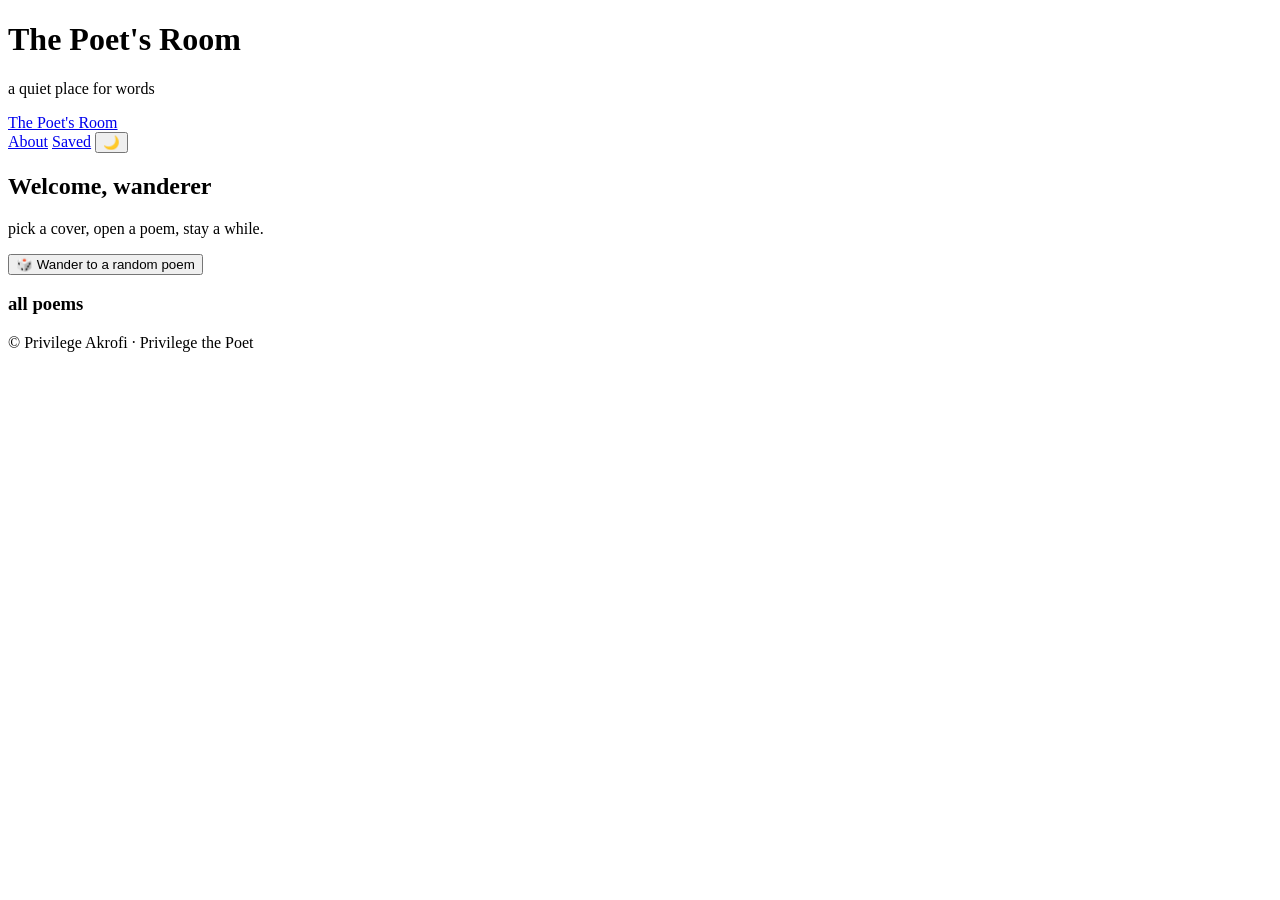
==== index.html @ 976167fd "Create index.html" ====
<!DOCTYPE html>
<html lang="en">
<head>
  <meta charset="UTF-8" />
  <meta name="viewport" content="width=device-width, initial-scale=1.0" />
  <title>The Poet's Room</title>
  <meta name="description" content="A quiet place for words — poems by Privilege Akrofi (Privilege the Poet)." />
  <link rel="alternate" type="application/rss+xml" title="The Poet's Room" href="feed.xml" />
  <link rel="preconnect" href="https://fonts.googleapis.com" />
  <link rel="preconnect" href="https://fonts.gstatic.com" crossorigin />
  <link href="https://fonts.googleapis.com/css2?family=Cormorant+Garamond:ital,wght@0,400;0,600;1,400;1,600&family=Dancing+Script:wght@500;700&display=swap" rel="stylesheet" />
  <link rel="stylesheet" href="style.css" />
</head>
<body class="loading">

  <div class="scroll-progress" id="scroll-progress"></div>

  <div id="welcome">
    <div class="welcome-inner">
      <h1 class="welcome-title">The Poet's Room</h1>
      <p class="welcome-sub">a quiet place for words</p>
    </div>
  </div>

  <header class="site-header">
    <a href="index.html" class="brand">The Poet's Room</a>
    <nav>
      <a href="about.html">About</a>
      <a href="saved.html">Saved</a>
      <button id="theme-toggle" aria-label="Toggle dark mode">🌙</button>
    </nav>
  </header>

  <main>
    <section class="hero">
      <h2 class="hero-title" id="greeting">Welcome, wanderer</h2>
      <p class="hero-sub">pick a cover, open a poem, stay a while.</p>
      <p class="streak" id="streak"></p>
      <div class="hero-actions">
        <button id="wander-btn" class="btn-soft">🎲 Wander to a random poem</button>
      </div>
    </section>

    <section class="featured" id="featured"></section>

    <section class="poem-grid-section">
      <h3 class="section-label">all poems</h3>
      <div class="poem-grid" id="poem-grid"></div>
    </section>
  </main>

  <footer class="site-footer">
    <p>&copy; <span id="year"></span> Privilege Akrofi · Privilege the Poet</p>
  </footer>

  <script src="poems.js"></script>
  <script src="script.js"></script>
</body>
</html>
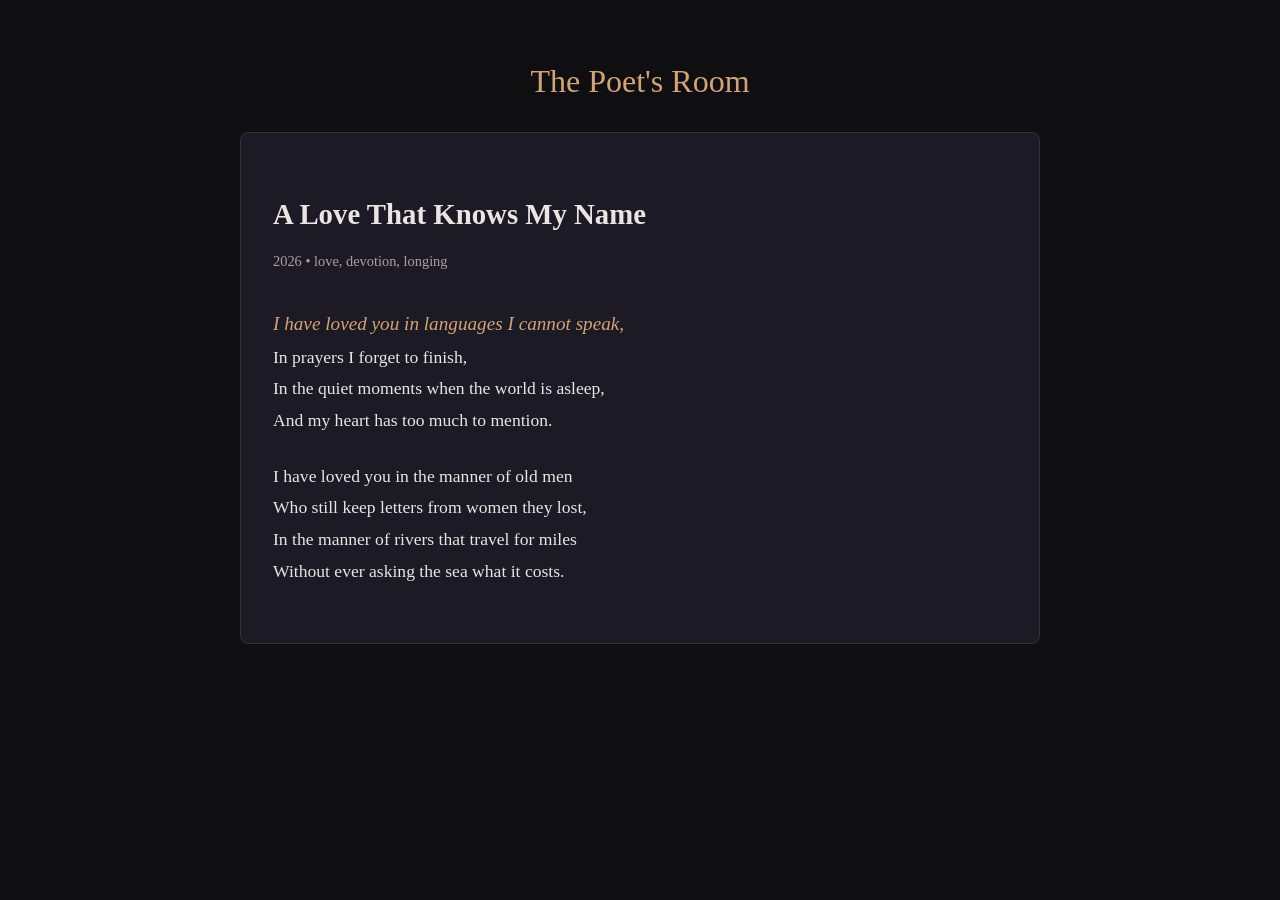
==== commit 713da6e8: "Update index.html" ====
--- a/index.html
+++ b/index.html
@@ -4,56 +4,97 @@
   <meta charset="UTF-8" />
   <meta name="viewport" content="width=device-width, initial-scale=1.0" />
   <title>The Poet's Room</title>
-  <meta name="description" content="A quiet place for words — poems by Privilege Akrofi (Privilege the Poet)." />
-  <link rel="alternate" type="application/rss+xml" title="The Poet's Room" href="feed.xml" />
-  <link rel="preconnect" href="https://fonts.googleapis.com" />
-  <link rel="preconnect" href="https://fonts.gstatic.com" crossorigin />
-  <link href="https://fonts.googleapis.com/css2?family=Cormorant+Garamond:ital,wght@0,400;0,600;1,400;1,600&family=Dancing+Script:wght@500;700&display=swap" rel="stylesheet" />
-  <link rel="stylesheet" href="style.css" />
+  <style>
+    body {
+      background-color: #0f0f12;
+      color: #e8e6e3;
+      font-family: Georgia, serif;
+      padding: 2rem;
+      max-width: 800px;
+      margin: 0 auto;
+      line-height: 1.8;
+    }
+    h1 { font-weight: 400; text-align: center; color: #d4a373; }
+    .poem-card {
+      background: #1c1a24;
+      padding: 2rem;
+      margin-bottom: 3rem;
+      border-radius: 8px;
+      border: 1px solid #333;
+    }
+    .poem-title { font-size: 1.8rem; margin-bottom: 0.5rem; }
+    .poem-meta { font-size: 0.9rem; color: #a8a29e; margin-bottom: 2rem; }
+    .poem-stanza { margin-bottom: 1.5rem; font-size: 1.1rem; }
+    
+    /* Your custom classes from the array */
+    .opener { font-style: italic; color: #d4a373; font-size: 1.2rem; }
+    .divider { 
+      display: block; text-align: center; margin: 2rem 0; 
+      color: #d4a373; letter-spacing: 2px; text-transform: uppercase; font-size: 0.8rem;
+    }
+    .divider span { border-bottom: 1px solid #d4a373; padding-bottom: 4px; }
+  </style>
 </head>
-<body class="loading">
+<body>
 
-  <div class="scroll-progress" id="scroll-progress"></div>
+  <h1>The Poet's Room</h1>
+  <div id="poems-container"></div>
 
-  <div id="welcome">
-    <div class="welcome-inner">
-      <h1 class="welcome-title">The Poet's Room</h1>
-      <p class="welcome-sub">a quiet place for words</p>
-    </div>
-  </div>
+  <script>
+    // ==========================================
+    // PASTE YOUR POEMS ARRAY HERE
+    // ==========================================
+    const poems = [
+      {
+        id: "a-love-that-knows-my-name",
+        title: "A Love That Knows My Name",
+        date: "2026",
+        tags: ["love", "devotion", "longing"],
+        cover: "A love that knows my name.PNG",
+        lines: [
+          "<span class=\"opener\">I have loved you in languages I cannot speak,</span><br>In prayers I forget to finish,<br>In the quiet moments when the world is asleep,<br>And my heart has too much to mention.",
+          "I have loved you in the manner of old men<br>Who still keep letters from women they lost,<br>In the manner of rivers that travel for miles<br>Without ever asking the sea what it costs.",
+          // ... (Rest of your array goes here)
+        ]
+      }
+      // ... (Rest of your poems go here)
+    ];
 
-  <header class="site-header">
-    <a href="index.html" class="brand">The Poet's Room</a>
-    <nav>
-      <a href="about.html">About</a>
-      <a href="saved.html">Saved</a>
-      <button id="theme-toggle" aria-label="Toggle dark mode">🌙</button>
-    </nav>
-  </header>
+    // ==========================================
+    // RENDERING LOGIC (Don't change this)
+    // ==========================================
+    const container = document.getElementById('poems-container');
 
-  <main>
-    <section class="hero">
-      <h2 class="hero-title" id="greeting">Welcome, wanderer</h2>
-      <p class="hero-sub">pick a cover, open a poem, stay a while.</p>
-      <p class="streak" id="streak"></p>
-      <div class="hero-actions">
-        <button id="wander-btn" class="btn-soft">🎲 Wander to a random poem</button>
-      </div>
-    </section>
+    if (poems && poems.length > 0) {
+      poems.forEach(poem => {
+        const card = document.createElement('div');
+        card.className = 'poem-card';
+        
+        const title = document.createElement('h2');
+        title.className = 'poem-title';
+        title.textContent = poem.title;
+        
+        const meta = document.createElement('div');
+        meta.className = 'poem-meta';
+        meta.textContent = `${poem.date} • ${poem.tags.join(', ')}`;
 
-    <section class="featured" id="featured"></section>
+        const linesContainer = document.createElement('div');
+        
+        poem.lines.forEach(line => {
+          const p = document.createElement('p');
+          p.className = 'poem-stanza';
+          p.innerHTML = line; // Uses innerHTML so your <br> and <span> tags work!
+          linesContainer.appendChild(p);
+        });
 
-    <section class="poem-grid-section">
-      <h3 class="section-label">all poems</h3>
-      <div class="poem-grid" id="poem-grid"></div>
-    </section>
-  </main>
-
-  <footer class="site-footer">
-    <p>&copy; <span id="year"></span> Privilege Akrofi · Privilege the Poet</p>
-  </footer>
-
-  <script src="poems.js"></script>
-  <script src="script.js"></script>
+        card.appendChild(title);
+        card.appendChild(meta);
+        card.appendChild(linesContainer);
+        container.appendChild(card);
+      });
+    } else {
+      container.innerHTML = "<p>No poems found.</p>";
+    }
+  </script>
 </body>
 </html>
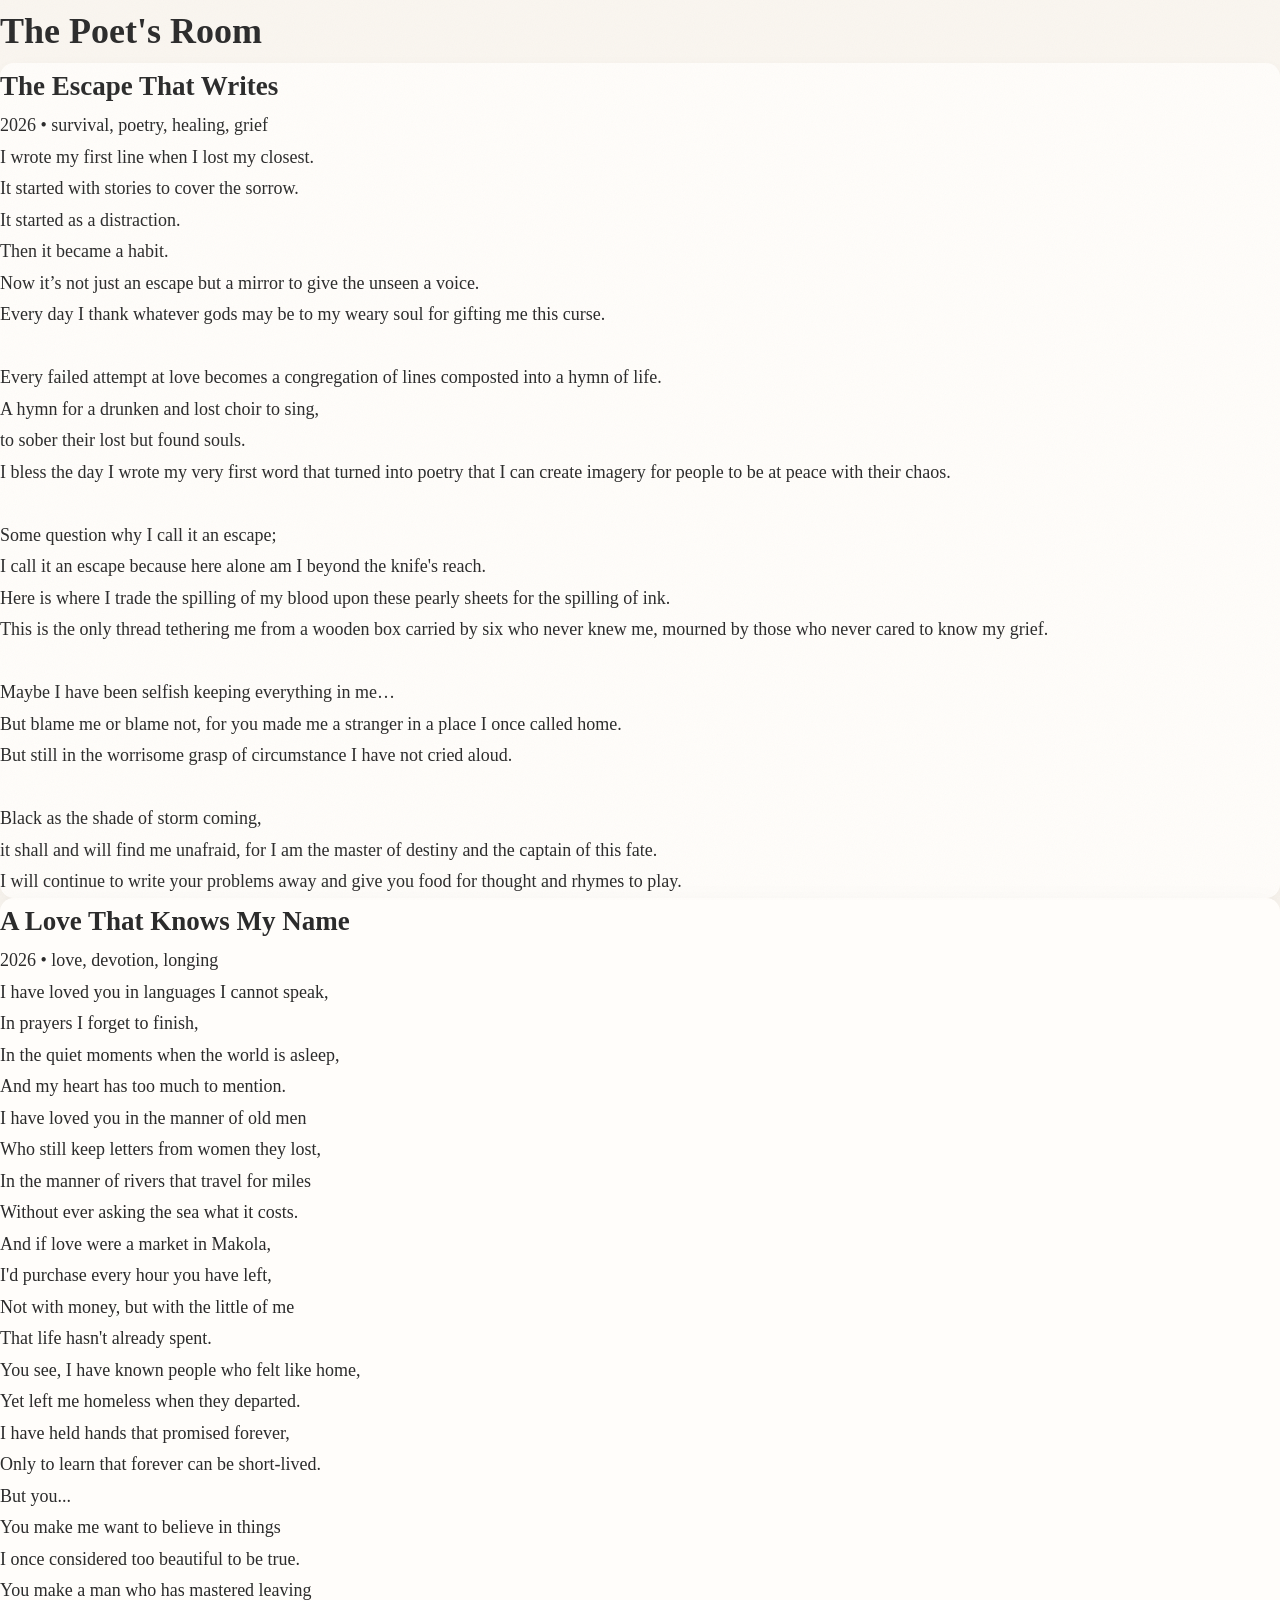
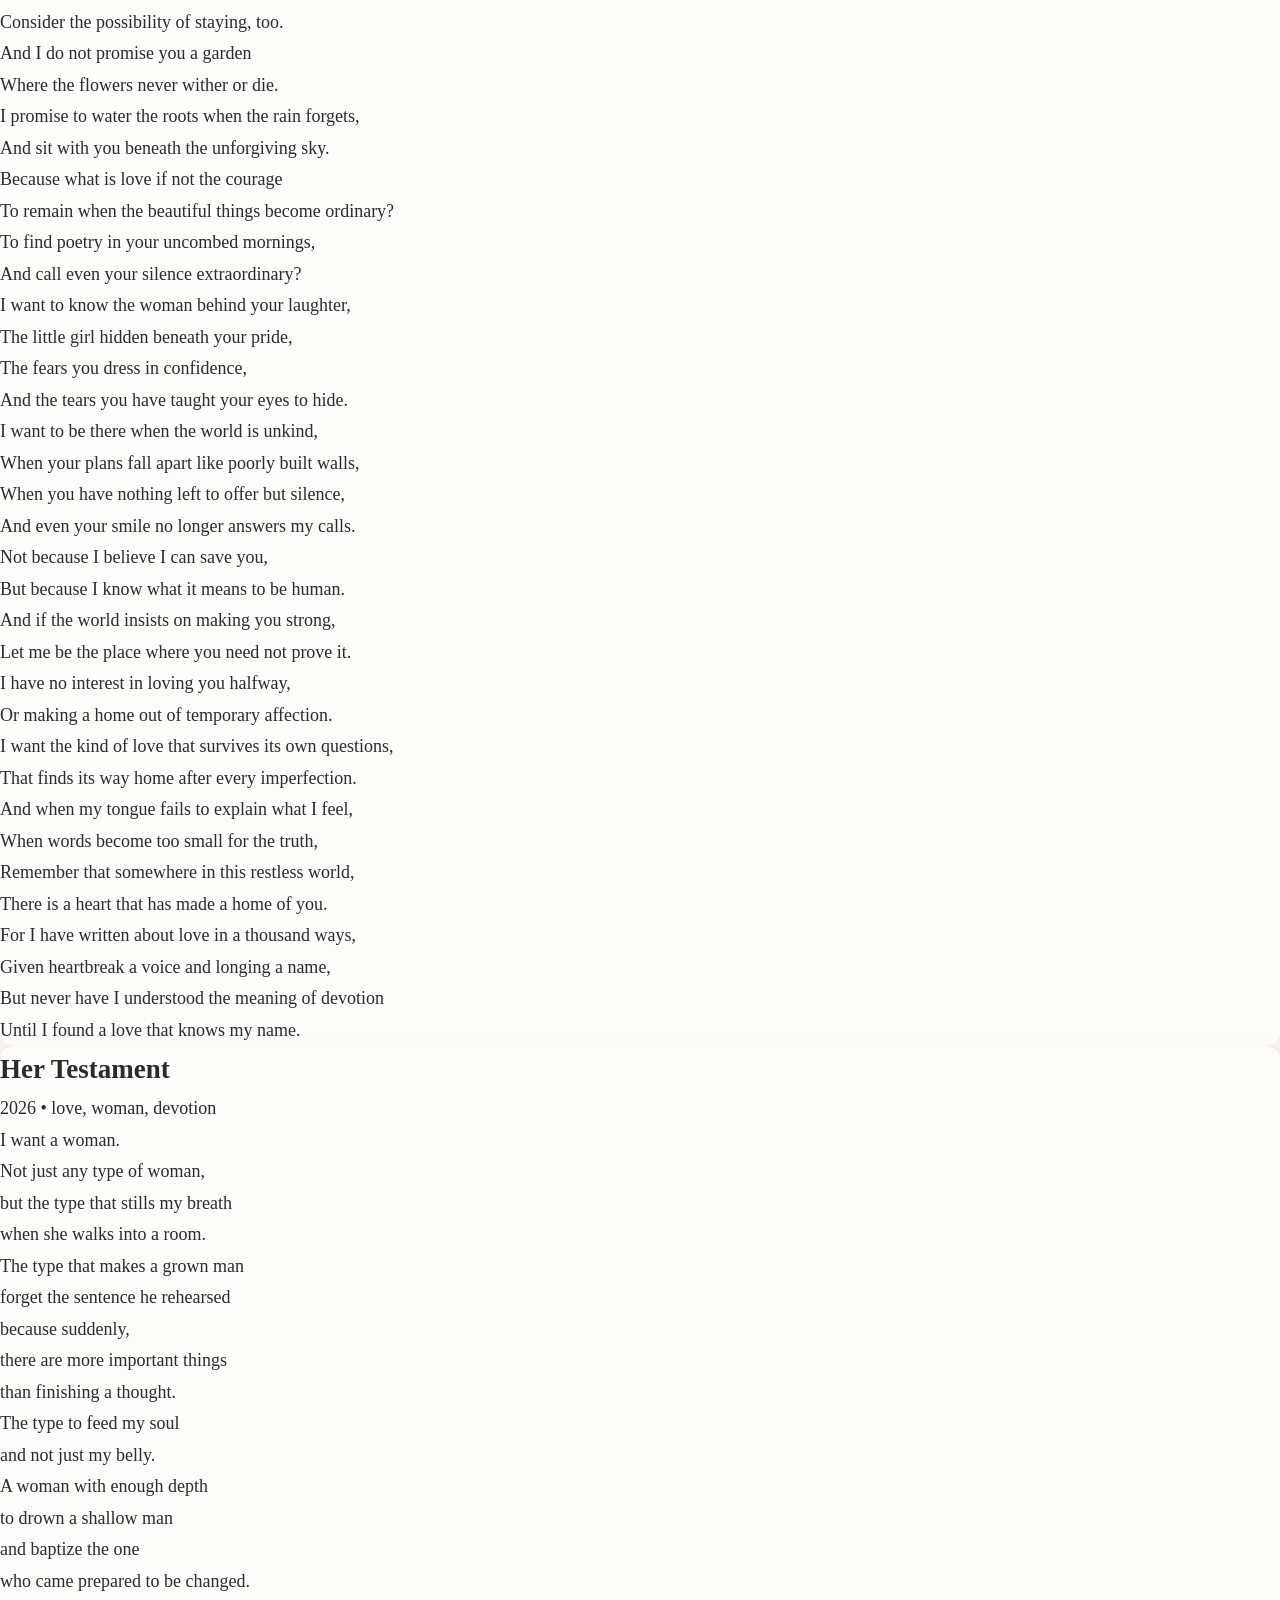
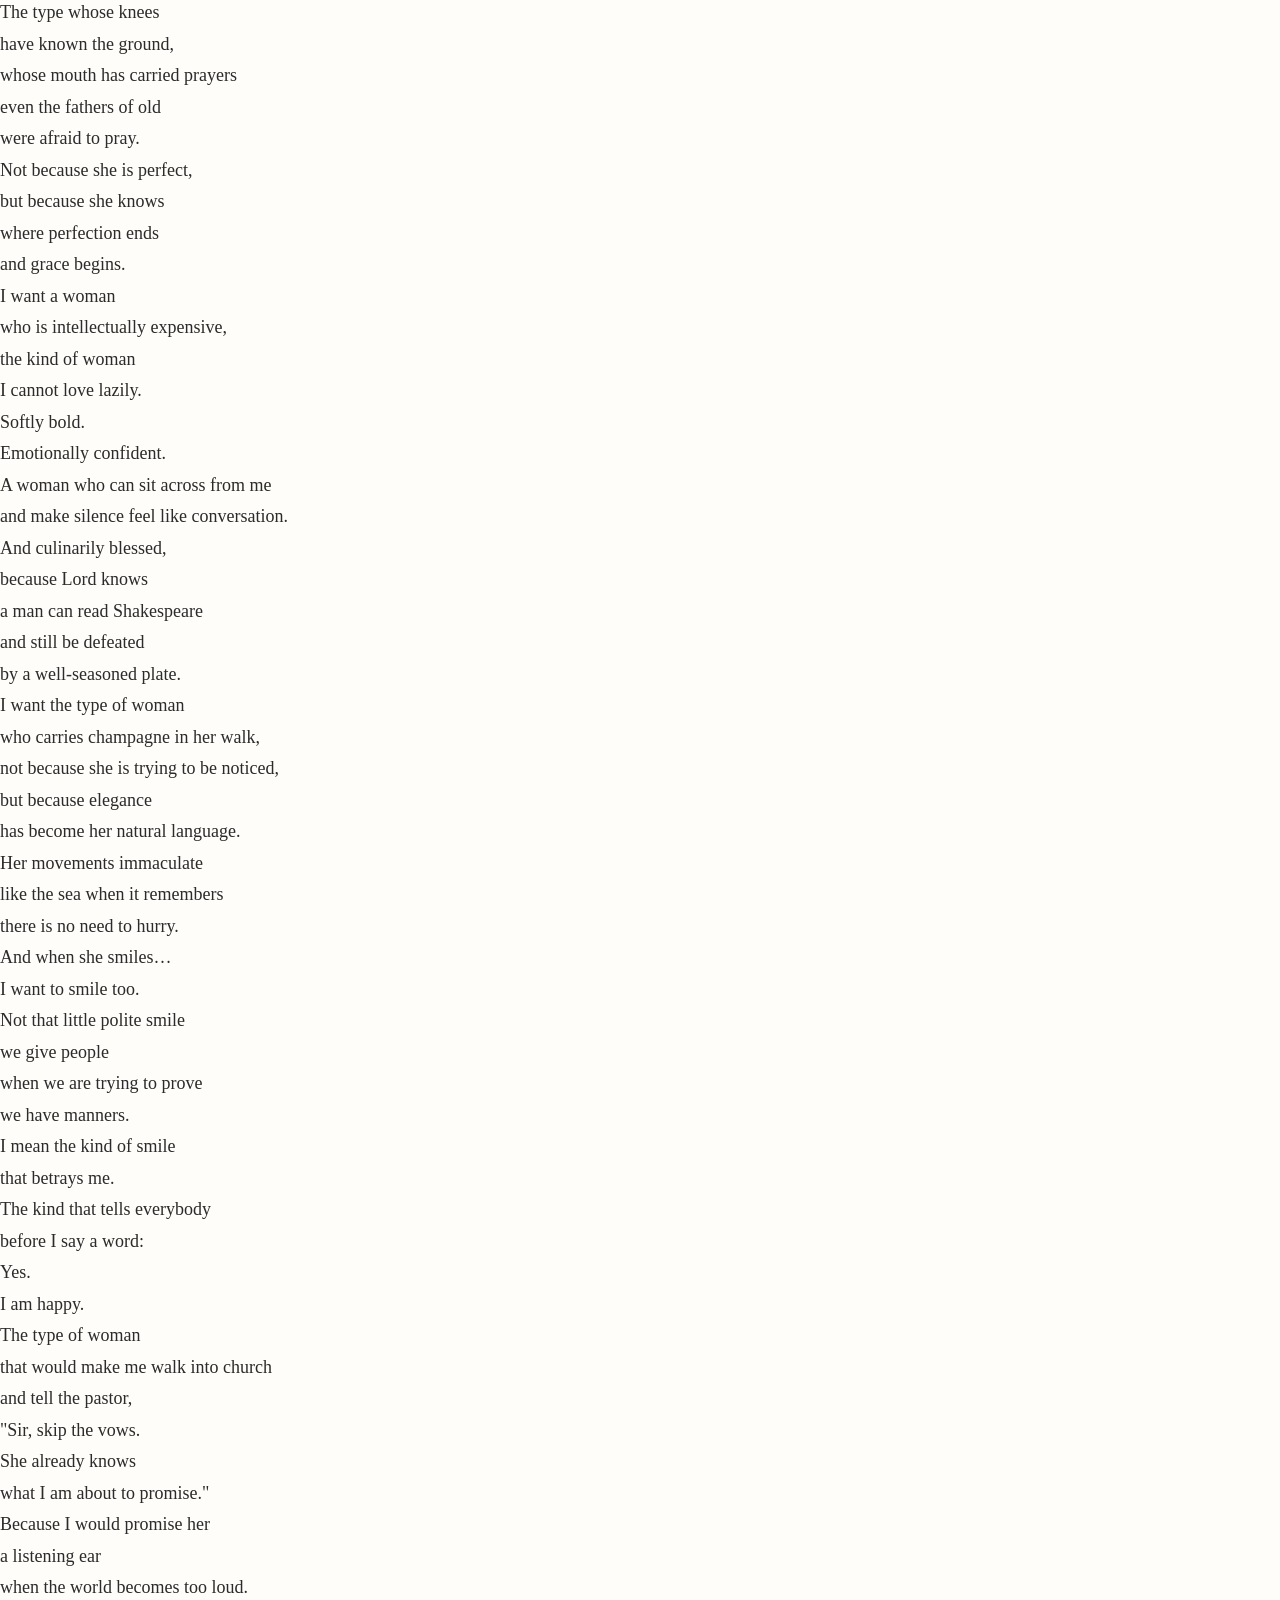
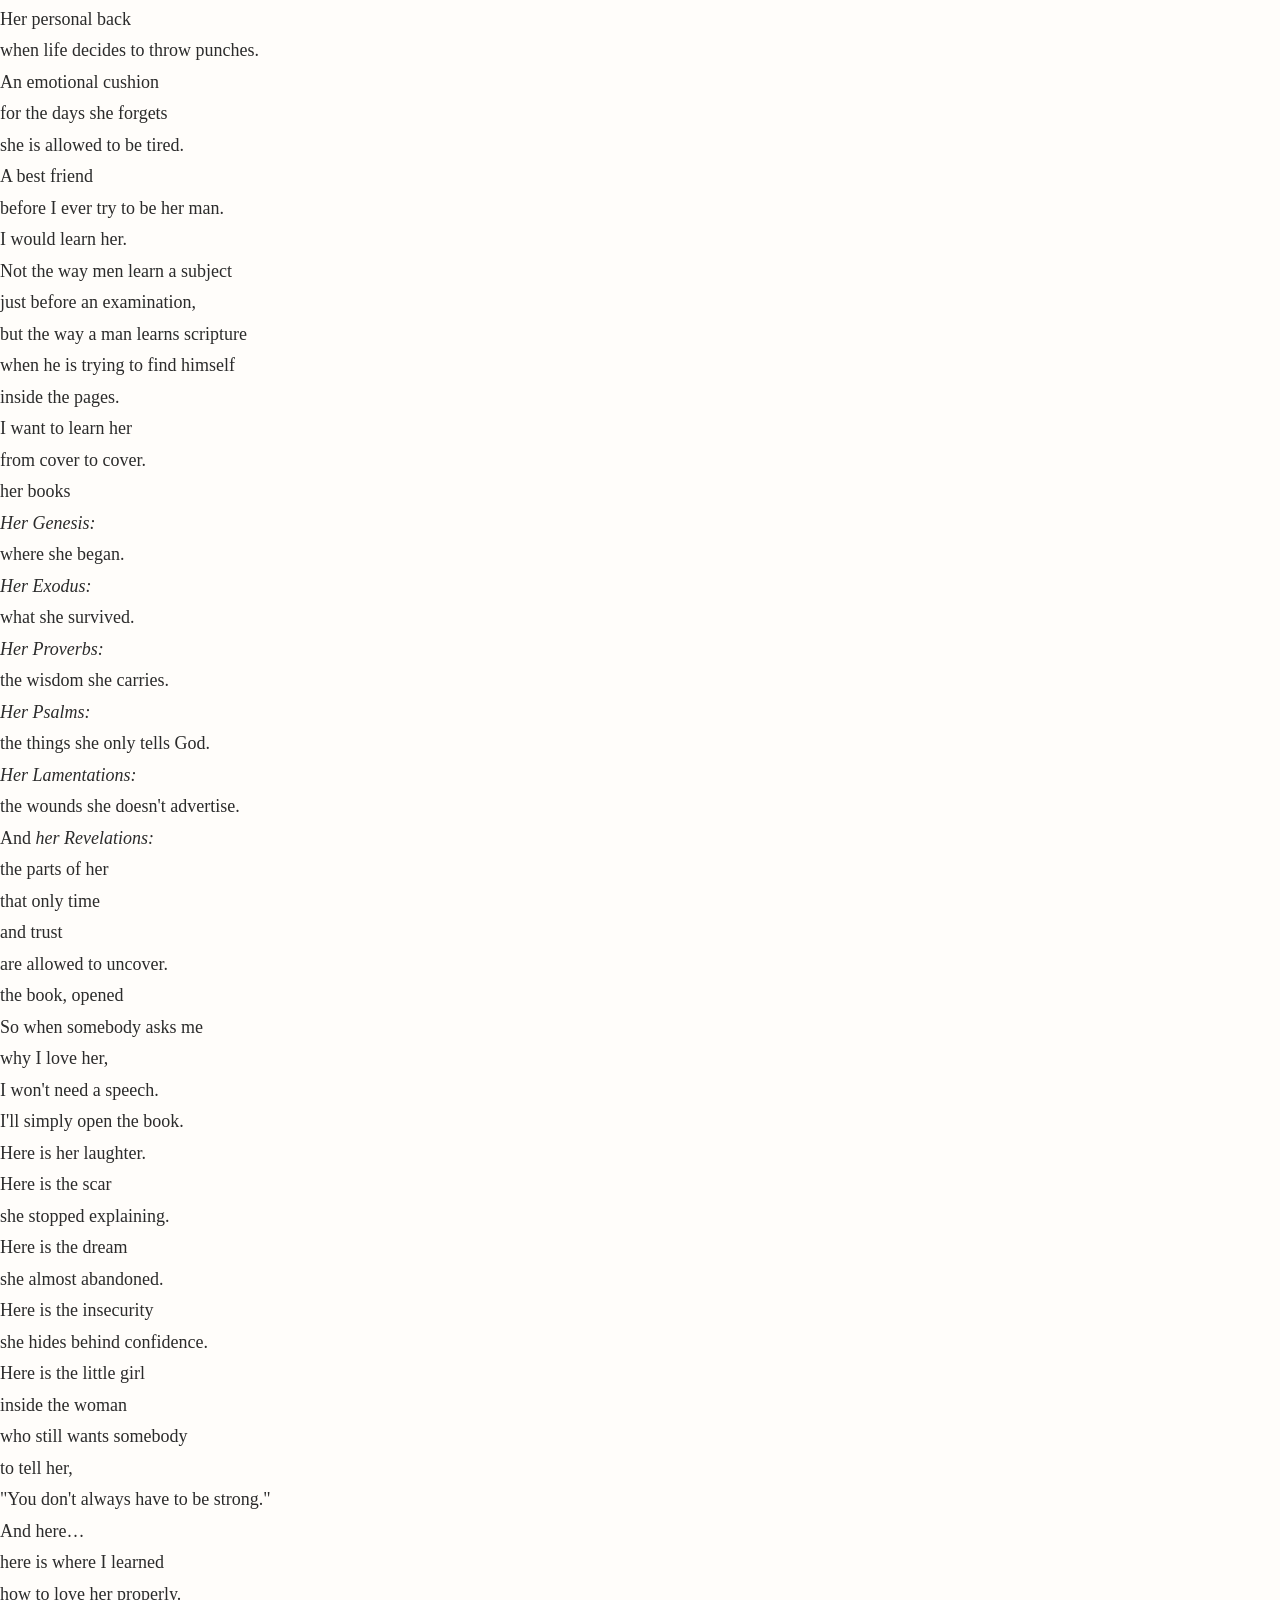
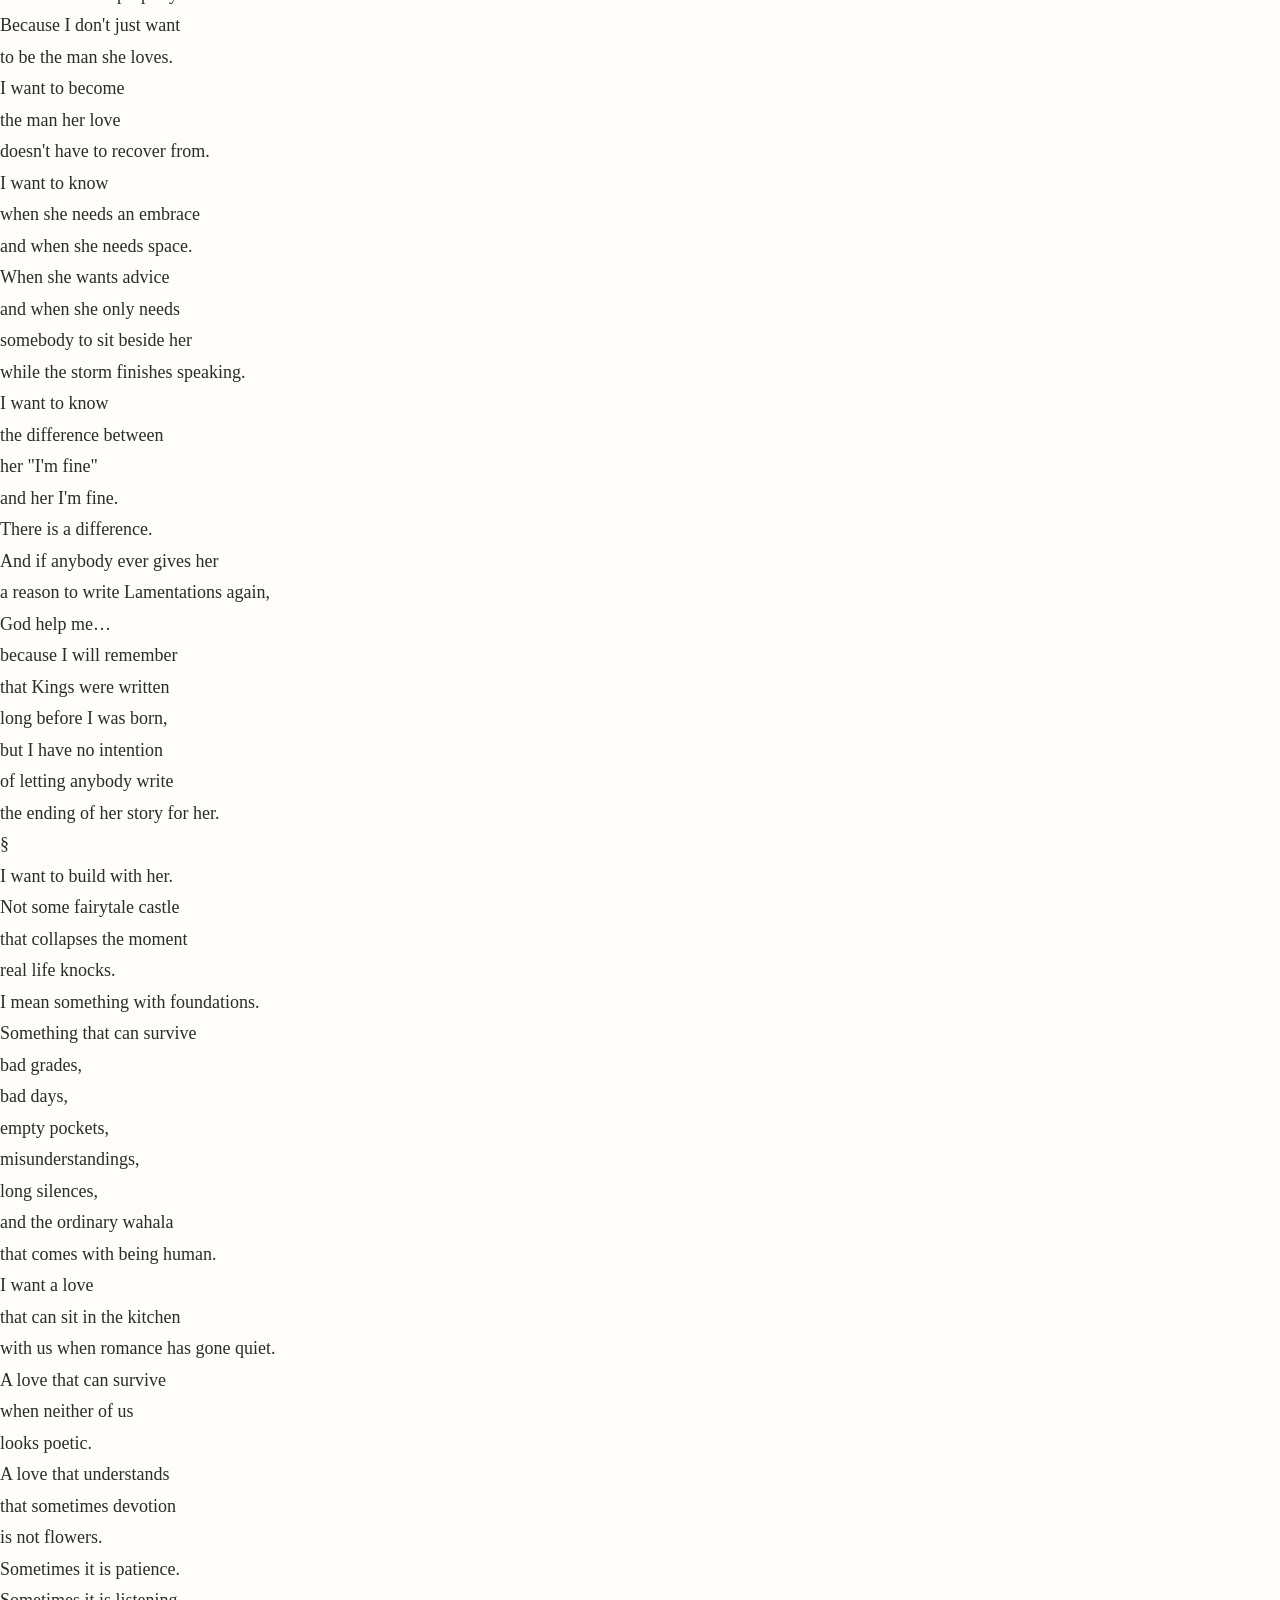
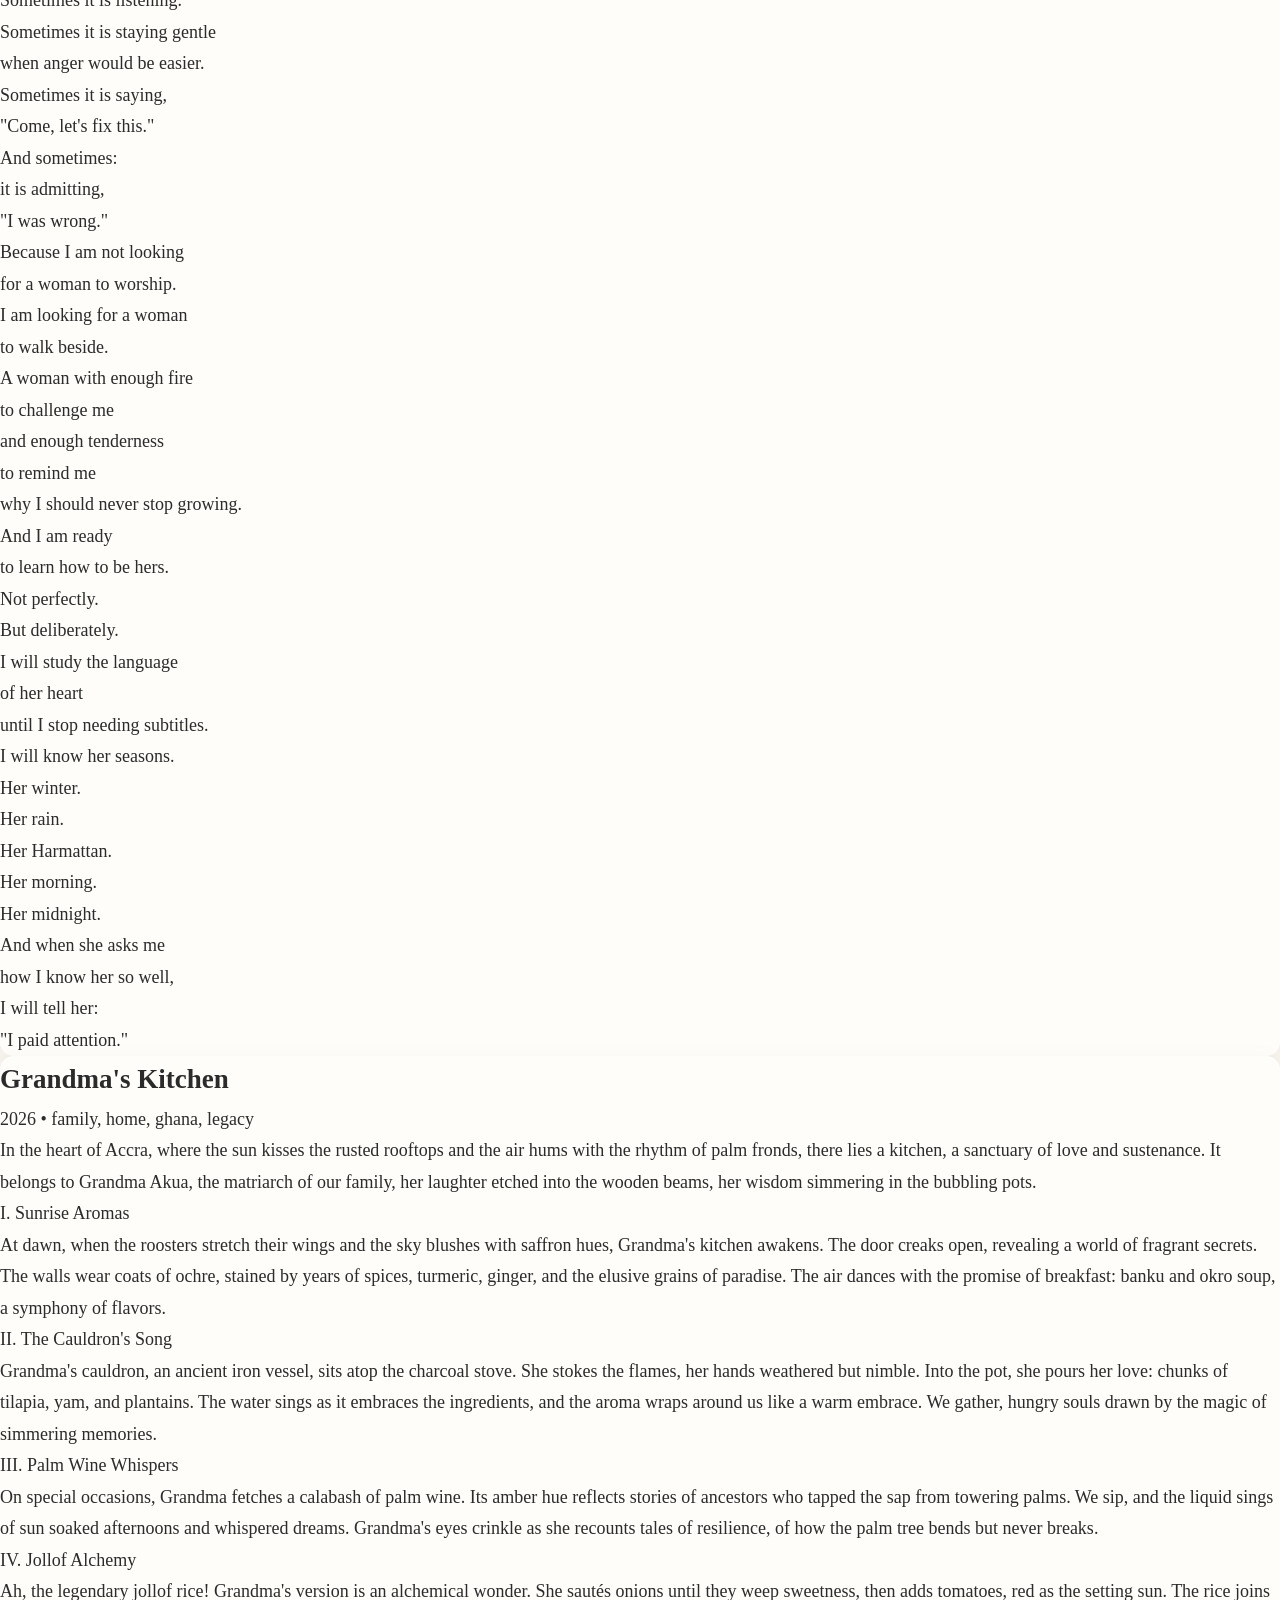
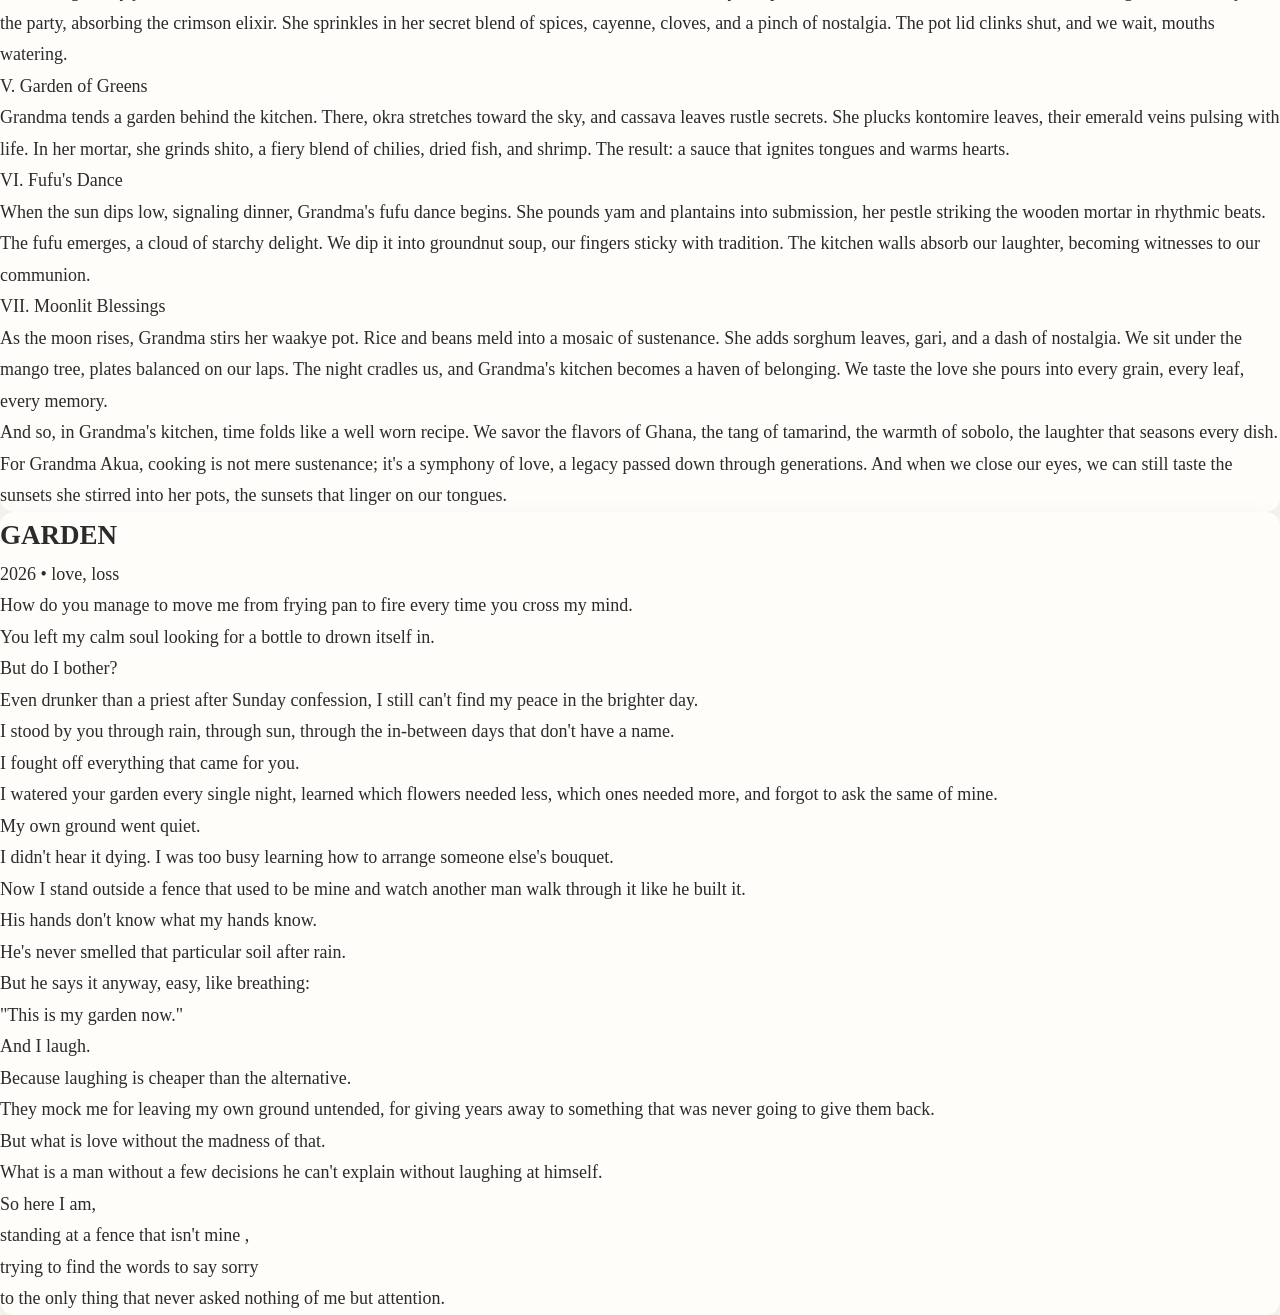
==== commit 1f842eb1: "Update index.html" ====
--- a/index.html
+++ b/index.html
@@ -1,100 +1,43 @@
 <!DOCTYPE html>
 <html lang="en">
 <head>
-  <meta charset="UTF-8" />
-  <meta name="viewport" content="width=device-width, initial-scale=1.0" />
-  <title>The Poet's Room</title>
-  <style>
-    body {
-      background-color: #0f0f12;
-      color: #e8e6e3;
-      font-family: Georgia, serif;
-      padding: 2rem;
-      max-width: 800px;
-      margin: 0 auto;
-      line-height: 1.8;
-    }
-    h1 { font-weight: 400; text-align: center; color: #d4a373; }
-    .poem-card {
-      background: #1c1a24;
-      padding: 2rem;
-      margin-bottom: 3rem;
-      border-radius: 8px;
-      border: 1px solid #333;
-    }
-    .poem-title { font-size: 1.8rem; margin-bottom: 0.5rem; }
-    .poem-meta { font-size: 0.9rem; color: #a8a29e; margin-bottom: 2rem; }
-    .poem-stanza { margin-bottom: 1.5rem; font-size: 1.1rem; }
-    
-    /* Your custom classes from the array */
-    .opener { font-style: italic; color: #d4a373; font-size: 1.2rem; }
-    .divider { 
-      display: block; text-align: center; margin: 2rem 0; 
-      color: #d4a373; letter-spacing: 2px; text-transform: uppercase; font-size: 0.8rem;
-    }
-    .divider span { border-bottom: 1px solid #d4a373; padding-bottom: 4px; }
-  </style>
+    <meta charset="UTF-8">
+    <meta name="viewport" content="width=device-width, initial-scale=1.0">
+    <title>The Poet's Room</title>
+    <link rel="stylesheet" href="style.css">
 </head>
 <body>
+    <header>
+        <h1>The Poet's Room</h1>
+    </header>
+    <main id="poem-container">
+        <!-- Poems will be injected here by JavaScript -->
+    </main>
 
-  <h1>The Poet's Room</h1>
-  <div id="poems-container"></div>
+    <script src="poems.js"></script>
+    <script>
+        // Function to render the poems from your poems.js file
+        const container = document.getElementById('poem-container');
+        if (typeof poems !== 'undefined' && Array.isArray(poems)) {
+            poems.forEach(poem => {
+                const card = document.createElement('div');
+                card.className = 'poem-card';
+                
+                let linesHTML = '';
+                if (poem.lines) {
+                    poem.lines.forEach(line => {
+                        linesHTML += `<p>${line}</p>`;
+                    });
+                }
 
-  <script>
-    // ==========================================
-    // PASTE YOUR POEMS ARRAY HERE
-    // ==========================================
-    const poems = [
-      {
-        id: "a-love-that-knows-my-name",
-        title: "A Love That Knows My Name",
-        date: "2026",
-        tags: ["love", "devotion", "longing"],
-        cover: "A love that knows my name.PNG",
-        lines: [
-          "<span class=\"opener\">I have loved you in languages I cannot speak,</span><br>In prayers I forget to finish,<br>In the quiet moments when the world is asleep,<br>And my heart has too much to mention.",
-          "I have loved you in the manner of old men<br>Who still keep letters from women they lost,<br>In the manner of rivers that travel for miles<br>Without ever asking the sea what it costs.",
-          // ... (Rest of your array goes here)
-        ]
-      }
-      // ... (Rest of your poems go here)
-    ];
-
-    // ==========================================
-    // RENDERING LOGIC (Don't change this)
-    // ==========================================
-    const container = document.getElementById('poems-container');
-
-    if (poems && poems.length > 0) {
-      poems.forEach(poem => {
-        const card = document.createElement('div');
-        card.className = 'poem-card';
-        
-        const title = document.createElement('h2');
-        title.className = 'poem-title';
-        title.textContent = poem.title;
-        
-        const meta = document.createElement('div');
-        meta.className = 'poem-meta';
-        meta.textContent = `${poem.date} • ${poem.tags.join(', ')}`;
-
-        const linesContainer = document.createElement('div');
-        
-        poem.lines.forEach(line => {
-          const p = document.createElement('p');
-          p.className = 'poem-stanza';
-          p.innerHTML = line; // Uses innerHTML so your <br> and <span> tags work!
-          linesContainer.appendChild(p);
-        });
-
-        card.appendChild(title);
-        card.appendChild(meta);
-        card.appendChild(linesContainer);
-        container.appendChild(card);
-      });
-    } else {
-      container.innerHTML = "<p>No poems found.</p>";
-    }
-  </script>
+                card.innerHTML = `
+                    <h2>${poem.title}</h2>
+                    <div class="meta">${poem.date} • ${poem.tags.join(', ')}</div>
+                    <div class="poem-content">${linesHTML}</div>
+                `;
+                container.appendChild(card);
+            });
+        }
+    </script>
 </body>
 </html>
--- a/style.css
+++ b/style.css
@@ -0,0 +1,915 @@
+/* =========================================================
+   THE POET'S ROOM — STYLES (batch 3 — rich poems)
+   ========================================================= */
+
+* { margin: 0; padding: 0; box-sizing: border-box; }
+
+:root {
+  --accent: #C97B63;
+  --accent-soft: #C97B6320;
+  --bg: #FAF6F0;
+  --bg-elev: #FFFDFA;
+  --ink: #2B2B2B;
+  --ink-soft: #6b6b6b;
+  --rule: #e7dfd2;
+  --shadow: 0 10px 30px rgba(0,0,0,0.06);
+  --poem-size: 1.2rem;
+  --time-wash: transparent;
+}
+
+body.dark {
+  --bg: #462639;
+  --bg-elev: #563148;
+  --ink: #F2E6EC;
+  --ink-soft: #C9AEC0;
+  --rule: #6B4059;
+  --shadow: 0 10px 30px rgba(0,0,0,0.45);
+}
+
+html { scroll-behavior: smooth; }
+
+body {
+  font-family: 'Cormorant Garamond', Georgia, serif;
+  font-size: 18px;
+  background: var(--bg);
+  color: var(--ink);
+  line-height: 1.75;
+  transition: background 1.2s ease, color 0.6s ease;
+  min-height: 100vh;
+  opacity: 0;
+  animation: fadeIn 1s ease forwards;
+  position: relative;
+}
+
+body.loading { opacity: 0; }
+@keyframes fadeIn { to { opacity: 1; } }
+
+body::after {
+  content: '';
+  position: fixed;
+  inset: 0;
+  background: var(--time-wash);
+  pointer-events: none;
+  z-index: 0;
+  transition: background 2s ease;
+}
+body.dark::after { background: transparent; }
+
+body::before {
+  content: '';
+  position: fixed; inset: 0;
+  pointer-events: none;
+  opacity: 0.04;
+  z-index: 1;
+  background-image: url("data:image/svg+xml,%3Csvg xmlns='http://www.w3.org/2000/svg' width='200' height='200'%3E%3Cfilter id='n'%3E%3CfeTurbulence type='fractalNoise' baseFrequency='0.9' numOctaves='2'/%3E%3C/filter%3E%3Crect width='100%25' height='100%25' filter='url(%23n)'/%3E%3C/svg%3E");
+}
+body.dark::before { opacity: 0.06; }
+
+.scroll-progress {
+  position: fixed; top: 0; left: 0;
+  height: 2px;
+  width: 0%;
+  background: var(--accent);
+  z-index: 1000;
+  transition: width 0.15s linear, background 0.5s ease;
+}
+
+#welcome {
+  position: fixed; inset: 0;
+  background: var(--bg);
+  display: flex; align-items: center; justify-content: center;
+  z-index: 9999;
+  animation: welcomeOut 1s ease 2.2s forwards;
+  pointer-events: none;
+}
+@keyframes welcomeOut { to { opacity: 0; visibility: hidden; } }
+.welcome-inner { text-align: center; }
+.welcome-title {
+  font-family: 'Dancing Script', cursive;
+  font-size: clamp(2.5rem, 7vw, 4.5rem);
+  color: var(--accent);
+  opacity: 0;
+  animation: riseIn 1.2s ease 0.2s forwards;
+}
+.welcome-sub {
+  font-style: italic;
+  color: var(--ink-soft);
+  margin-top: 0.5rem;
+  opacity: 0;
+  animation: riseIn 1.2s ease 0.7s forwards;
+}
+@keyframes riseIn {
+  from { opacity: 0; transform: translateY(14px); }
+  to   { opacity: 1; transform: translateY(0); }
+}
+
+.site-header {
+  display: flex; justify-content: space-between; align-items: center;
+  max-width: 980px; margin: 0 auto;
+  padding: 1.6rem 1.5rem 1rem;
+  position: relative; z-index: 5;
+  transition: opacity 0.5s ease;
+}
+.brand {
+  font-family: 'Dancing Script', cursive;
+  font-size: 1.7rem;
+  color: var(--ink);
+  text-decoration: none;
+  transition: color 0.4s;
+}
+.brand:hover { color: var(--accent); }
+
+.site-header nav { display: flex; align-items: center; gap: 1.2rem; }
+.site-header nav a {
+  color: var(--ink-soft);
+  text-decoration: none;
+  font-style: italic;
+  transition: color 0.3s;
+}
+.site-header nav a:hover { color: var(--accent); }
+
+#theme-toggle {
+  background: none; border: 1px solid var(--rule);
+  border-radius: 50%;
+  width: 38px; height: 38px;
+  cursor: pointer;
+  font-size: 1rem;
+  transition: transform 0.4s ease, border-color 0.3s;
+}
+#theme-toggle:hover { transform: rotate(20deg); border-color: var(--accent); }
+
+.hero { text-align: center; padding: 3rem 1.5rem 1rem; position: relative; z-index: 2; }
+.hero-title {
+  font-family: 'Dancing Script', cursive;
+  font-size: clamp(1.8rem, 4vw, 2.6rem);
+  color: var(--accent);
+  margin-bottom: 0.5rem;
+}
+.hero-sub { font-style: italic; color: var(--ink-soft); }
+
+.streak {
+  margin-top: 0.6rem;
+  font-style: italic;
+  font-size: 0.95rem;
+  color: var(--accent);
+  opacity: 0.9;
+  min-height: 1.2em;
+}
+
+.hero-actions { margin-top: 1.6rem; }
+.btn-soft {
+  font-family: inherit;
+  font-size: 0.95rem;
+  font-style: italic;
+  padding: 0.6rem 1.4rem;
+  border: 1px solid var(--rule);
+  border-radius: 999px;
+  background: transparent;
+  color: var(--ink-soft);
+  cursor: pointer;
+  transition: all 0.35s ease;
+}
+.btn-soft:hover {
+  color: var(--accent);
+  border-color: var(--accent);
+  transform: translateY(-2px);
+  box-shadow: 0 6px 18px var(--accent-soft);
+}
+
+.featured {
+  max-width: 720px;
+  margin: 3rem auto 1rem;
+  padding: 0 1.5rem;
+  position: relative; z-index: 2;
+}
+.featured-card {
+  background: var(--bg-elev);
+  border-radius: 16px;
+  padding: 2.2rem 2rem;
+  box-shadow: var(--shadow);
+  text-align: center;
+  animation: riseIn 1s ease both;
+  border: 1px solid var(--rule);
+}
+.featured-label {
+  font-family: 'Dancing Script', cursive;
+  font-size: 1.15rem;
+  color: var(--accent);
+  margin-bottom: 0.7rem;
+}
+.featured-title {
+  font-family: 'Dancing Script', cursive;
+  font-size: clamp(1.6rem, 4vw, 2.2rem);
+  margin-bottom: 0.5rem;
+}
+.featured-excerpt {
+  font-style: italic;
+  color: var(--ink-soft);
+  margin-bottom: 1.4rem;
+  line-height: 1.9;
+}
+.featured-link {
+  display: inline-block;
+  color: var(--accent);
+  text-decoration: none;
+  font-style: italic;
+  border-bottom: 1px solid transparent;
+  transition: border-color 0.3s;
+}
+.featured-link:hover { border-bottom-color: var(--accent); }
+
+.poem-grid-section { position: relative; z-index: 2; }
+.section-label {
+  text-align: center;
+  font-family: 'Dancing Script', cursive;
+  font-size: 1.4rem;
+  color: var(--ink-soft);
+  font-weight: 500;
+  margin: 3rem 0 1rem;
+  letter-spacing: 0.05em;
+}
+
+.poem-grid {
+  max-width: 980px;
+  margin: 1rem auto 4rem;
+  padding: 0 1.5rem;
+  display: grid;
+  grid-template-columns: repeat(auto-fill, minmax(260px, 1fr));
+  gap: 2rem;
+}
+
+.poem-card {
+  background: var(--bg-elev);
+  border-radius: 14px;
+  overflow: hidden;
+  box-shadow: var(--shadow);
+  cursor: pointer;
+  opacity: 0;
+  transform: translateY(20px);
+  animation: cardIn 0.9s ease forwards;
+  transition: transform 0.5s cubic-bezier(0.2, 0.8, 0.2, 1),
+              box-shadow 0.5s ease;
+  text-decoration: none;
+  color: inherit;
+  display: block;
+}
+.poem-card:nth-child(1) { animation-delay: 0.05s; }
+.poem-card:nth-child(2) { animation-delay: 0.15s; }
+.poem-card:nth-child(3) { animation-delay: 0.25s; }
+.poem-card:nth-child(4) { animation-delay: 0.35s; }
+.poem-card:nth-child(5) { animation-delay: 0.45s; }
+.poem-card:nth-child(6) { animation-delay: 0.55s; }
+@keyframes cardIn { to { opacity: 1; transform: translateY(0); } }
+
+.poem-card:hover {
+  transform: translateY(-6px) scale(1.01);
+  box-shadow: 0 18px 40px rgba(0,0,0,0.12);
+}
+.poem-card:active { transform: scale(0.99); }
+
+.poem-card-cover {
+  aspect-ratio: 4 / 5;
+  background-size: cover;
+  background-position: center;
+  display: flex; align-items: center; justify-content: center;
+  text-align: center;
+  padding: 1.5rem;
+  transition: transform 0.8s cubic-bezier(0.2, 0.8, 0.2, 1);
+}
+.poem-card:hover .poem-card-cover { transform: scale(1.03); }
+
+.poem-card-cover .cover-title {
+  font-family: 'Dancing Script', cursive;
+  font-size: 1.8rem;
+  color: #fff;
+  text-shadow: 0 2px 14px rgba(0,0,0,0.35);
+  line-height: 1.2;
+}
+
+.poem-card-meta { padding: 1rem 1.2rem 1.3rem; }
+.poem-card-meta h3 {
+  font-weight: 600;
+  font-size: 1.15rem;
+  margin-bottom: 0.2rem;
+}
+.poem-card-meta .date {
+  font-style: italic;
+  color: var(--ink-soft);
+  font-size: 0.9rem;
+}
+
+.poem-page {
+  max-width: 640px;
+  margin: 1rem auto 4rem;
+  padding: 0 1.5rem;
+  animation: pageIn 0.8s ease;
+  position: relative; z-index: 2;
+}
+@keyframes pageIn {
+  from { opacity: 0; transform: translateY(18px); }
+  to   { opacity: 1; transform: translateY(0); }
+}
+
+.poem-toolbar {
+  display: flex;
+  justify-content: space-between;
+  align-items: center;
+  margin-bottom: 2rem;
+  flex-wrap: wrap;
+  gap: 0.8rem;
+}
+.back-link {
+  color: var(--ink-soft);
+  text-decoration: none;
+  font-style: italic;
+  transition: color 0.3s;
+}
+.back-link:hover { color: var(--accent); }
+
+.toolbar-actions { display: flex; gap: 0.5rem; flex-wrap: wrap; }
+.toolbar-actions button {
+  font-family: inherit;
+  font-size: 0.85rem;
+  padding: 0.4rem 0.75rem;
+  border: 1px solid var(--rule);
+  border-radius: 999px;
+  background: transparent;
+  color: var(--ink-soft);
+  cursor: pointer;
+  transition: all 0.3s;
+}
+.toolbar-actions button:hover {
+  color: var(--accent);
+  border-color: var(--accent);
+}
+#bookmark-btn.saved {
+  border-color: var(--accent);
+  color: var(--accent);
+  box-shadow: 0 0 0 3px var(--accent-soft);
+}
+#voice-btn.speaking {
+  border-color: var(--accent);
+  color: var(--accent);
+  box-shadow: 0 0 0 3px var(--accent-soft);
+  animation: pulse 1.4s ease-in-out infinite;
+}
+@keyframes pulse {
+  0%, 100% { box-shadow: 0 0 0 3px var(--accent-soft); }
+  50%      { box-shadow: 0 0 0 8px transparent; }
+}
+
+.poem-cover {
+  aspect-ratio: 16 / 10;
+  border-radius: 14px;
+  background-size: cover;
+  background-position: center;
+  margin-bottom: 2rem;
+  box-shadow: var(--shadow);
+  display: flex; align-items: center; justify-content: center;
+}
+.poem-cover .cover-title {
+  font-family: 'Dancing Script', cursive;
+  font-size: clamp(2rem, 5vw, 3rem);
+  color: #fff;
+  text-shadow: 0 2px 16px rgba(0,0,0,0.4);
+  text-align: center;
+  padding: 1rem;
+}
+
+.poem-title {
+  font-family: 'Dancing Script', cursive;
+  font-size: clamp(2rem, 5vw, 3rem);
+  color: var(--accent);
+  font-weight: 500;
+  margin-bottom: 0.4rem;
+  line-height: 1.1;
+}
+.poem-meta {
+  font-style: italic;
+  color: var(--ink-soft);
+  font-size: 0.95rem;
+  margin-bottom: 1rem;
+}
+.poem-tags {
+  display: flex; flex-wrap: wrap; gap: 0.5rem;
+  margin-bottom: 2rem;
+}
+.poem-tags span {
+  font-size: 0.8rem;
+  font-style: italic;
+  padding: 0.2rem 0.8rem;
+  border: 1px solid var(--rule);
+  border-radius: 999px;
+  color: var(--ink-soft);
+}
+
+.poem-body p,
+.poem-body .line {
+  font-size: var(--poem-size);
+  line-height: 2;
+  transition: font-size 0.3s ease;
+}
+.poem-body .line.reading {
+  color: var(--accent);
+  transition: color 0.3s ease;
+}
+
+/* ---------- Rich poem elements ---------- */
+.poem-body .rich {
+  margin-bottom: 1.4em;
+  white-space: normal;
+}
+.poem-body em {
+  font-style: italic;
+  color: var(--accent);
+  font-family: 'Cormorant Garamond', Georgia, serif;
+}
+.poem-body .opener {
+  font-family: 'Cormorant Garamond', Georgia, serif;
+  font-style: italic;
+  font-size: 1.35em;
+  color: var(--accent);
+  margin-bottom: 1.4em;
+}
+.poem-body .divider {
+  display: flex;
+  align-items: center;
+  justify-content: center;
+  gap: 0.75em;
+  margin: 2.2em 0 1.6em;
+  color: var(--accent);
+  opacity: 0.85;
+}
+.poem-body .divider::before,
+.poem-body .divider::after {
+  content: "";
+  flex: 1;
+  height: 1px;
+  background: linear-gradient(to right, transparent, var(--rule), transparent);
+}
+.poem-body .divider span {
+  font-family: 'Cormorant Garamond', Georgia, serif;
+  font-style: italic;
+  font-size: 0.95em;
+  color: var(--ink-soft);
+  white-space: nowrap;
+  letter-spacing: 0.04em;
+}
+
+/* ---------- Skip hint ---------- */
+.skip-hint {
+  position: fixed;
+  bottom: 2rem;
+  left: 50%;
+  transform: translateX(-50%);
+  font-family: 'Cormorant Garamond', Georgia, serif;
+  font-style: italic;
+  font-size: 0.9rem;
+  color: var(--ink-soft);
+  background: var(--bg-elev);
+  padding: 0.5rem 1.2rem;
+  border: 1px solid var(--rule);
+  border-radius: 999px;
+  box-shadow: var(--shadow);
+  opacity: 0;
+  pointer-events: none;
+  transition: opacity 0.8s ease;
+  z-index: 500;
+  letter-spacing: 0.02em;
+}
+.skip-hint.visible {
+  opacity: 0.95;
+}
+
+body.focus-mode .site-header,
+body.focus-mode .site-footer,
+body.focus-mode .comments,
+body.focus-mode .reactions,
+body.focus-mode .poem-nav,
+body.focus-mode .keyboard-hint,
+body.focus-mode .scroll-progress {
+  opacity: 0;
+  pointer-events: none;
+  transition: opacity 0.5s ease;
+}
+body.focus-mode .poem-page { max-width: 560px; }
+
+.reactions {
+  margin-top: 3rem;
+  padding-top: 2rem;
+  border-top: 1px solid var(--rule);
+  text-align: center;
+  transition: opacity 0.5s ease;
+}
+.reactions-label {
+  font-family: 'Dancing Script', cursive;
+  font-size: 1.3rem;
+  color: var(--ink-soft);
+  margin-bottom: 1rem;
+}
+.reaction-buttons { display: flex; justify-content: center; gap: 1rem; }
+.reaction-buttons button {
+  font-size: 1.5rem;
+  padding: 0.6rem 1rem;
+  border: 1px solid var(--rule);
+  border-radius: 50%;
+  background: var(--bg-elev);
+  cursor: pointer;
+  transition: transform 0.4s cubic-bezier(0.2, 0.8, 0.2, 1),
+              border-color 0.3s, box-shadow 0.3s;
+}
+.reaction-buttons button:hover {
+  transform: translateY(-4px) scale(1.1);
+  border-color: var(--accent);
+  box-shadow: 0 8px 20px var(--accent-soft);
+}
+.reaction-buttons button.chosen {
+  border-color: var(--accent);
+  box-shadow: 0 0 0 3px var(--accent-soft);
+  transform: scale(1.05);
+}
+.reaction-status {
+  margin-top: 0.8rem;
+  font-style: italic;
+  color: var(--accent);
+  font-size: 0.95rem;
+}
+
+.poem-nav {
+  display: flex;
+  justify-content: space-between;
+  margin-top: 3rem;
+  gap: 1rem;
+}
+.nav-btn {
+  font-family: inherit;
+  font-size: 0.95rem;
+  font-style: italic;
+  padding: 0.6rem 1.2rem;
+  border: 1px solid var(--rule);
+  border-radius: 999px;
+  background: transparent;
+  color: var(--ink-soft);
+  cursor: pointer;
+  transition: all 0.3s;
+}
+.nav-btn:hover:not(:disabled) {
+  color: var(--accent);
+  border-color: var(--accent);
+  transform: translateY(-2px);
+}
+.nav-btn:disabled { opacity: 0.35; cursor: not-allowed; }
+
+.keyboard-hint {
+  text-align: center;
+  font-style: italic;
+  color: var(--ink-soft);
+  font-size: 0.85rem;
+  margin-top: 1rem;
+  opacity: 0.7;
+}
+
+.comments {
+  margin-top: 4rem;
+  padding-top: 2rem;
+  border-top: 1px solid var(--rule);
+  transition: opacity 0.5s ease;
+}
+.comments h3 {
+  font-family: 'Dancing Script', cursive;
+  font-size: 1.8rem;
+  color: var(--accent);
+  margin-bottom: 0.3rem;
+}
+.comments-note {
+  font-style: italic;
+  color: var(--ink-soft);
+  margin-bottom: 1.2rem;
+  font-size: 0.95rem;
+}
+#comment-form { display: flex; flex-direction: column; gap: 0.9rem; }
+#comment-form input,
+#comment-form textarea {
+  font-family: inherit;
+  font-size: 1rem;
+  padding: 0.85rem 1rem;
+  border: 1px solid var(--rule);
+  border-radius: 10px;
+  background: var(--bg-elev);
+  color: var(--ink);
+  resize: vertical;
+  transition: border-color 0.3s, box-shadow 0.3s;
+}
+#comment-form input:focus,
+#comment-form textarea:focus {
+  outline: none;
+  border-color: var(--accent);
+  box-shadow: 0 0 0 3px var(--accent-soft);
+}
+#comment-form button {
+  align-self: flex-start;
+  font-family: inherit;
+  font-size: 1rem;
+  padding: 0.7rem 1.6rem;
+  border: none;
+  border-radius: 999px;
+  background: var(--accent);
+  color: #fff;
+  cursor: pointer;
+  transition: transform 0.3s, box-shadow 0.3s;
+}
+#comment-form button:hover {
+  transform: translateY(-2px);
+  box-shadow: 0 8px 20px var(--accent-soft);
+}
+.form-status { font-style: italic; color: var(--accent); margin-top: 0.4rem; }
+
+.about-page {
+  max-width: 640px;
+  margin: 2rem auto 4rem;
+  padding: 0 1.5rem;
+  animation: pageIn 0.8s ease;
+  position: relative; z-index: 2;
+}
+.page-title {
+  font-family: 'Dancing Script', cursive;
+  font-size: clamp(2.2rem, 5vw, 3rem);
+  color: var(--accent);
+  margin-bottom: 1.5rem;
+}
+.about-body p { margin-bottom: 1.2rem; font-size: 1.15rem; }
+.signature {
+  font-family: 'Dancing Script', cursive;
+  font-size: 1.5rem;
+  color: var(--accent);
+  text-align: right;
+  margin-top: 2rem;
+}
+
+.site-footer {
+  text-align: center;
+  padding: 2rem 1rem 3rem;
+  color: var(--ink-soft);
+  font-style: italic;
+  font-size: 0.9rem;
+  border-top: 1px solid var(--rule);
+  max-width: 980px;
+  margin: 4rem auto 0;
+  transition: opacity 0.5s ease;
+  position: relative; z-index: 2;
+}
+
+.empty-shelf {
+  text-align: center;
+  font-style: italic;
+  color: var(--ink-soft);
+  padding: 4rem 1.5rem;
+  font-size: 1.05rem;
+}
+
+.quote-modal {
+  position: fixed; inset: 0;
+  background: rgba(20, 18, 15, 0.75);
+  backdrop-filter: blur(6px);
+  display: flex; align-items: center; justify-content: center;
+  z-index: 10000;
+  opacity: 0; visibility: hidden;
+  transition: opacity 0.4s ease, visibility 0.4s ease;
+  padding: 1rem;
+  overflow-y: auto;
+}
+.quote-modal.open { opacity: 1; visibility: visible; }
+
+.quote-modal-inner {
+  background: var(--bg-elev);
+  border-radius: 18px;
+  padding: 1.5rem;
+  max-width: 520px;
+  width: 100%;
+  box-shadow: 0 30px 80px rgba(0,0,0,0.4);
+  position: relative;
+  transform: translateY(20px);
+  transition: transform 0.45s cubic-bezier(0.2, 0.8, 0.2, 1);
+  max-height: 95vh;
+  overflow-y: auto;
+}
+.quote-modal.open .quote-modal-inner { transform: translateY(0); }
+
+.quote-close {
+  position: absolute; top: 0.8rem; right: 0.8rem;
+  background: transparent;
+  border: 1px solid var(--rule);
+  border-radius: 50%;
+  width: 34px; height: 34px;
+  cursor: pointer;
+  color: var(--ink-soft);
+  font-size: 0.9rem;
+  transition: all 0.3s;
+}
+.quote-close:hover { color: var(--accent); border-color: var(--accent); }
+
+#quote-canvas {
+  width: 100%;
+  height: auto;
+  border-radius: 10px;
+  display: block;
+  margin-bottom: 1.2rem;
+  background: #FAF6F0;
+}
+
+.quote-controls label {
+  display: block;
+  font-style: italic;
+  font-size: 0.9rem;
+  color: var(--ink-soft);
+  margin-bottom: 0.4rem;
+}
+.quote-controls select {
+  width: 100%;
+  font-family: inherit;
+  font-size: 0.95rem;
+  padding: 0.6rem 0.8rem;
+  border: 1px solid var(--rule);
+  border-radius: 8px;
+  background: var(--bg);
+  color: var(--ink);
+  margin-bottom: 1rem;
+}
+.quote-actions { display: flex; gap: 0.7rem; margin-bottom: 0.6rem; }
+.quote-actions button {
+  flex: 1;
+  font-family: inherit;
+  font-size: 0.95rem;
+  padding: 0.7rem 1rem;
+  border: 1px solid var(--accent);
+  border-radius: 999px;
+  background: var(--accent);
+  color: #fff;
+  cursor: pointer;
+  transition: transform 0.3s, box-shadow 0.3s;
+}
+.quote-actions button:hover {
+  transform: translateY(-2px);
+  box-shadow: 0 8px 20px var(--accent-soft);
+}
+.quote-actions button#quote-copy {
+  background: transparent;
+  color: var(--accent);
+}
+.quote-status {
+  font-style: italic;
+  color: var(--accent);
+  font-size: 0.9rem;
+  text-align: center;
+  min-height: 1.2em;
+}
+
+/* =========================================================
+   BATCH 1 — Poem ritual
+   ========================================================= */
+
+.breath-overlay {
+  position: fixed;
+  inset: 0;
+  background: var(--bg);
+  display: flex;
+  flex-direction: column;
+  align-items: center;
+  justify-content: center;
+  z-index: 9998;
+  transition: opacity 1s ease, visibility 1s ease;
+  cursor: pointer;
+}
+.breath-overlay.done {
+  opacity: 0;
+  visibility: hidden;
+}
+
+.breath-circle {
+  width: 120px;
+  height: 120px;
+  border-radius: 50%;
+  border: 2px solid var(--accent);
+  transition: transform 4s ease-in-out, box-shadow 4s ease-in-out;
+}
+.breath-circle.in {
+  transform: scale(1.6);
+  box-shadow: 0 0 60px var(--accent-soft);
+}
+.breath-circle.out {
+  transform: scale(1);
+  box-shadow: 0 0 0 transparent;
+}
+
+.breath-word {
+  margin-top: 2rem;
+  font-family: 'Dancing Script', cursive;
+  font-size: 1.8rem;
+  color: var(--accent);
+  transition: opacity 0.4s ease;
+}
+
+.poem-body .typing-line {
+  opacity: 1;
+  transform: none;
+  animation: none;
+}
+.poem-body .typing-line::after {
+  content: '|';
+  color: var(--accent);
+  animation: blink 0.9s steps(2) infinite;
+  margin-left: 2px;
+}
+.poem-body .typing-line.finished::after {
+  content: '';
+}
+@keyframes blink {
+  50% { opacity: 0; }
+}
+
+#candle-btn.active {
+  border-color: var(--accent);
+  color: var(--accent);
+  box-shadow: 0 0 0 3px var(--accent-soft);
+}
+
+.candle-overlay {
+  position: fixed;
+  inset: 0;
+  background: rgba(0, 0, 0, 0.65);
+  backdrop-filter: blur(8px);
+  display: flex;
+  flex-direction: column;
+  align-items: center;
+  justify-content: center;
+  z-index: 9999;
+  opacity: 0;
+  visibility: hidden;
+  transition: opacity 0.6s ease, visibility 0.6s ease;
+}
+.candle-overlay.open {
+  opacity: 1;
+  visibility: visible;
+}
+
+.candle-flame {
+  width: 30px;
+  height: 45px;
+  background: radial-gradient(circle at 50% 70%, #ffd166, #ff8c42 60%, #d64545 100%);
+  border-radius: 50% 50% 50% 50% / 60% 60% 40% 40%;
+  filter: blur(1px);
+  animation: flicker 1.8s infinite ease-in-out;
+  box-shadow: 0 0 60px 20px rgba(255, 180, 100, 0.35);
+  margin-bottom: 3rem;
+}
+@keyframes flicker {
+  0%, 100% { transform: scale(1) rotate(-1deg); opacity: 1; }
+  25%      { transform: scale(1.05) rotate(1deg); opacity: 0.95; }
+  50%      { transform: scale(0.97) rotate(-1deg); opacity: 1; }
+  75%      { transform: scale(1.03) rotate(2deg); opacity: 0.92; }
+}
+
+.candle-time {
+  font-family: 'Cormorant Garamond', Georgia, serif;
+  font-size: 3rem;
+  color: #F2E6EC;
+  letter-spacing: 0.05em;
+  margin-bottom: 0.5rem;
+}
+.candle-hint {
+  font-style: italic;
+  color: #C9AEC0;
+  font-size: 1.1rem;
+  margin-bottom: 2rem;
+}
+.candle-stop {
+  font-family: inherit;
+  font-size: 0.95rem;
+  font-style: italic;
+  padding: 0.6rem 1.6rem;
+  border: 1px solid rgba(255, 255, 255, 0.3);
+  border-radius: 999px;
+  background: transparent;
+  color: #F2E6EC;
+  cursor: pointer;
+  transition: all 0.3s;
+}
+.candle-stop:hover {
+  border-color: var(--accent);
+  color: var(--accent);
+}
+
+@media (max-width: 520px) {
+  .poem-grid { grid-template-columns: 1fr; gap: 1.5rem; }
+  .brand { font-size: 1.4rem; }
+  .site-header nav a { font-size: 0.95rem; }
+  .poem-toolbar { justify-content: center; }
+  .poem-nav { flex-direction: column; }
+  .nav-btn { width: 100%; }
+  .quote-modal-inner { padding: 1rem; }
+  .quote-actions { flex-direction: column; }
+  .breath-word { font-size: 1.4rem; }
+  .candle-time { font-size: 2.4rem; }
+  .candle-flame { width: 24px; height: 36px; }
+  .skip-hint { bottom: 1rem; font-size: 0.8rem; padding: 0.4rem 1rem; }
+}
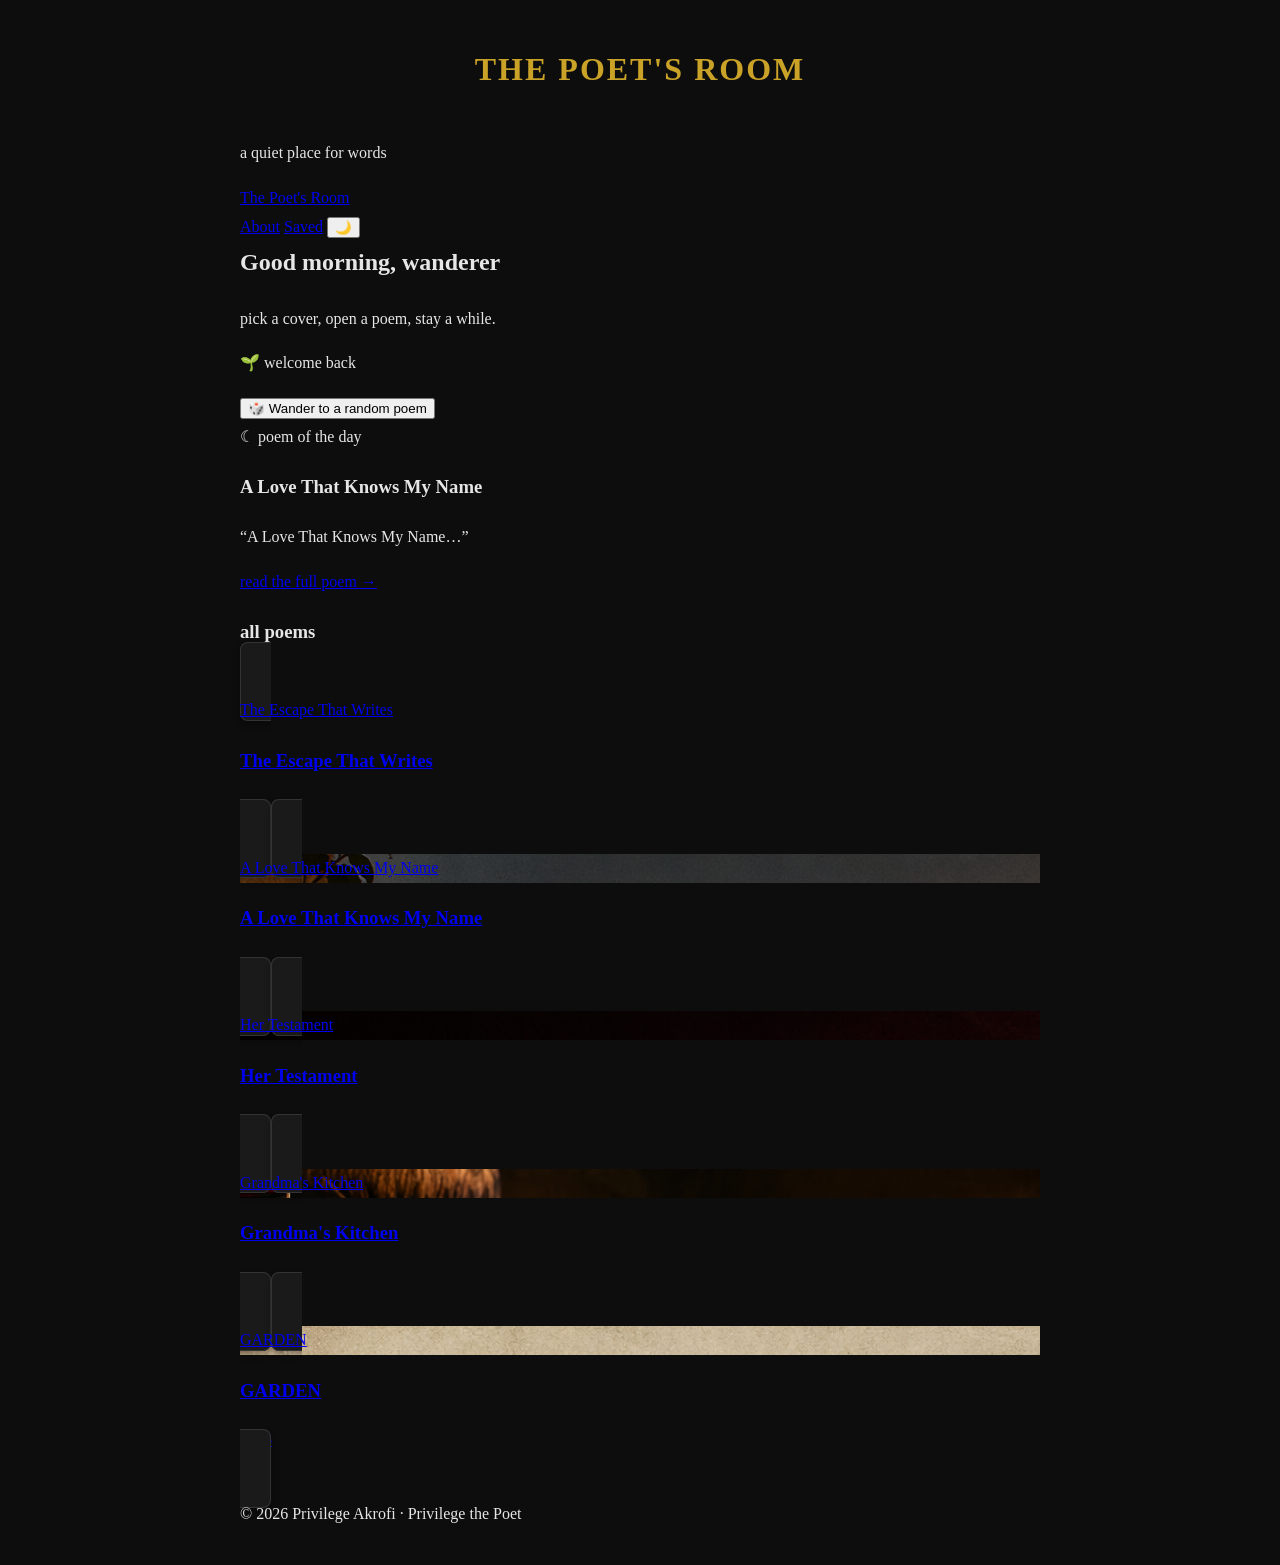
==== commit 7a7f30d1: "Update index.html" ====
--- a/index.html
+++ b/index.html
@@ -1,43 +1,59 @@
 <!DOCTYPE html>
 <html lang="en">
 <head>
-    <meta charset="UTF-8">
-    <meta name="viewport" content="width=device-width, initial-scale=1.0">
-    <title>The Poet's Room</title>
-    <link rel="stylesheet" href="style.css">
+  <meta charset="UTF-8" />
+  <meta name="viewport" content="width=device-width, initial-scale=1.0" />
+  <title>The Poet's Room</title>
+  <meta name="description" content="A quiet place for words — poems by Privilege Akrofi (Privilege the Poet)." />
+  <link rel="alternate" type="application/rss+xml" title="The Poet's Room" href="feed.xml" />
+  <link rel="preconnect" href="https://fonts.googleapis.com" />
+  <link rel="preconnect" href="https://fonts.gstatic.com" crossorigin />
+  <link href="https://fonts.googleapis.com/css2?family=Cormorant+Garamond:ital,wght@0,400;0,600;1,400;1,600&family=Dancing+Script:wght@500;700&display=swap" rel="stylesheet" />
+  <link rel="stylesheet" href="style.css" />
 </head>
-<body>
-    <header>
-        <h1>The Poet's Room</h1>
-    </header>
-    <main id="poem-container">
-        <!-- Poems will be injected here by JavaScript -->
-    </main>
+<body class="loading">
 
-    <script src="poems.js"></script>
-    <script>
-        // Function to render the poems from your poems.js file
-        const container = document.getElementById('poem-container');
-        if (typeof poems !== 'undefined' && Array.isArray(poems)) {
-            poems.forEach(poem => {
-                const card = document.createElement('div');
-                card.className = 'poem-card';
-                
-                let linesHTML = '';
-                if (poem.lines) {
-                    poem.lines.forEach(line => {
-                        linesHTML += `<p>${line}</p>`;
-                    });
-                }
+  <div class="scroll-progress" id="scroll-progress"></div>
 
-                card.innerHTML = `
-                    <h2>${poem.title}</h2>
-                    <div class="meta">${poem.date} • ${poem.tags.join(', ')}</div>
-                    <div class="poem-content">${linesHTML}</div>
-                `;
-                container.appendChild(card);
-            });
-        }
-    </script>
+  <div id="welcome">
+    <div class="welcome-inner">
+      <h1 class="welcome-title">The Poet's Room</h1>
+      <p class="welcome-sub">a quiet place for words</p>
+    </div>
+  </div>
+
+  <header class="site-header">
+    <a href="index.html" class="brand">The Poet's Room</a>
+    <nav>
+      <a href="about.html">About</a>
+      <a href="saved.html">Saved</a>
+      <button id="theme-toggle" aria-label="Toggle dark mode">🌙</button>
+    </nav>
+  </header>
+
+  <main>
+    <section class="hero">
+      <h2 class="hero-title" id="greeting">Welcome, wanderer</h2>
+      <p class="hero-sub">pick a cover, open a poem, stay a while.</p>
+      <p class="streak" id="streak"></p>
+      <div class="hero-actions">
+        <button id="wander-btn" class="btn-soft">🎲 Wander to a random poem</button>
+      </div>
+    </section>
+
+    <section class="featured" id="featured"></section>
+
+    <section class="poem-grid-section">
+      <h3 class="section-label">all poems</h3>
+      <div class="poem-grid" id="poem-grid"></div>
+    </section>
+  </main>
+
+  <footer class="site-footer">
+    <p>&copy; <span id="year"></span> Privilege Akrofi · Privilege the Poet</p>
+  </footer>
+
+  <script src="poems.js"></script>
+  <script src="script.js"></script>
 </body>
 </html>
--- a/style.css
+++ b/style.css
@@ -1,915 +1,46 @@
-/* =========================================================
-   THE POET'S ROOM — STYLES (batch 3 — rich poems)
-   ========================================================= */
-
-* { margin: 0; padding: 0; box-sizing: border-box; }
-
-:root {
-  --accent: #C97B63;
-  --accent-soft: #C97B6320;
-  --bg: #FAF6F0;
-  --bg-elev: #FFFDFA;
-  --ink: #2B2B2B;
-  --ink-soft: #6b6b6b;
-  --rule: #e7dfd2;
-  --shadow: 0 10px 30px rgba(0,0,0,0.06);
-  --poem-size: 1.2rem;
-  --time-wash: transparent;
+body {
+    background-color: #0d0d0d;
+    color: #e6e6e6;
+    font-family: 'Georgia', serif;
+    padding: 20px;
+    line-height: 1.8;
+    max-width: 800px;
+    margin: 0 auto;
 }
-
-body.dark {
-  --bg: #462639;
-  --bg-elev: #563148;
-  --ink: #F2E6EC;
-  --ink-soft: #C9AEC0;
-  --rule: #6B4059;
-  --shadow: 0 10px 30px rgba(0,0,0,0.45);
+h1 {
+    color: #c9a227;
+    text-align: center;
+    margin-bottom: 40px;
+    text-transform: uppercase;
+    letter-spacing: 2px;
 }
-
-html { scroll-behavior: smooth; }
-
-body {
-  font-family: 'Cormorant Garamond', Georgia, serif;
-  font-size: 18px;
-  background: var(--bg);
-  color: var(--ink);
-  line-height: 1.75;
-  transition: background 1.2s ease, color 0.6s ease;
-  min-height: 100vh;
-  opacity: 0;
-  animation: fadeIn 1s ease forwards;
-  position: relative;
+.poem-card {
+    background-color: #1a1a1a;
+    border: 1px solid #333;
+    border-radius: 8px;
+    padding: 30px;
+    margin-bottom: 30px;
+    box-shadow: 0 4px 6px rgba(0,0,0,0.3);
 }
-
-body.loading { opacity: 0; }
-@keyframes fadeIn { to { opacity: 1; } }
-
-body::after {
-  content: '';
-  position: fixed;
-  inset: 0;
-  background: var(--time-wash);
-  pointer-events: none;
-  z-index: 0;
-  transition: background 2s ease;
+h2 {
+    color: #e6e6e6;
+    margin-top: 0;
 }
-body.dark::after { background: transparent; }
-
-body::before {
-  content: '';
-  position: fixed; inset: 0;
-  pointer-events: none;
-  opacity: 0.04;
-  z-index: 1;
-  background-image: url("data:image/svg+xml,%3Csvg xmlns='http://www.w3.org/2000/svg' width='200' height='200'%3E%3Cfilter id='n'%3E%3CfeTurbulence type='fractalNoise' baseFrequency='0.9' numOctaves='2'/%3E%3C/filter%3E%3Crect width='100%25' height='100%25' filter='url(%23n)'/%3E%3C/svg%3E");
+.meta {
+    color: #888;
+    font-size: 0.9em;
+    margin-bottom: 20px;
 }
-body.dark::before { opacity: 0.06; }
-
-.scroll-progress {
-  position: fixed; top: 0; left: 0;
-  height: 2px;
-  width: 0%;
-  background: var(--accent);
-  z-index: 1000;
-  transition: width 0.15s linear, background 0.5s ease;
+.poem-content p {
+    margin-bottom: 10px;
 }
-
-#welcome {
-  position: fixed; inset: 0;
-  background: var(--bg);
-  display: flex; align-items: center; justify-content: center;
-  z-index: 9999;
-  animation: welcomeOut 1s ease 2.2s forwards;
-  pointer-events: none;
+.opener {
+    font-style: italic;
+    color: #c9a227;
 }
-@keyframes welcomeOut { to { opacity: 0; visibility: hidden; } }
-.welcome-inner { text-align: center; }
-.welcome-title {
-  font-family: 'Dancing Script', cursive;
-  font-size: clamp(2.5rem, 7vw, 4.5rem);
-  color: var(--accent);
-  opacity: 0;
-  animation: riseIn 1.2s ease 0.2s forwards;
+.divider {
+    display: block;
+    text-align: center;
+    margin: 20px 0;
+    color: #c9a227;
 }
-.welcome-sub {
-  font-style: italic;
-  color: var(--ink-soft);
-  margin-top: 0.5rem;
-  opacity: 0;
-  animation: riseIn 1.2s ease 0.7s forwards;
-}
-@keyframes riseIn {
-  from { opacity: 0; transform: translateY(14px); }
-  to   { opacity: 1; transform: translateY(0); }
-}
-
-.site-header {
-  display: flex; justify-content: space-between; align-items: center;
-  max-width: 980px; margin: 0 auto;
-  padding: 1.6rem 1.5rem 1rem;
-  position: relative; z-index: 5;
-  transition: opacity 0.5s ease;
-}
-.brand {
-  font-family: 'Dancing Script', cursive;
-  font-size: 1.7rem;
-  color: var(--ink);
-  text-decoration: none;
-  transition: color 0.4s;
-}
-.brand:hover { color: var(--accent); }
-
-.site-header nav { display: flex; align-items: center; gap: 1.2rem; }
-.site-header nav a {
-  color: var(--ink-soft);
-  text-decoration: none;
-  font-style: italic;
-  transition: color 0.3s;
-}
-.site-header nav a:hover { color: var(--accent); }
-
-#theme-toggle {
-  background: none; border: 1px solid var(--rule);
-  border-radius: 50%;
-  width: 38px; height: 38px;
-  cursor: pointer;
-  font-size: 1rem;
-  transition: transform 0.4s ease, border-color 0.3s;
-}
-#theme-toggle:hover { transform: rotate(20deg); border-color: var(--accent); }
-
-.hero { text-align: center; padding: 3rem 1.5rem 1rem; position: relative; z-index: 2; }
-.hero-title {
-  font-family: 'Dancing Script', cursive;
-  font-size: clamp(1.8rem, 4vw, 2.6rem);
-  color: var(--accent);
-  margin-bottom: 0.5rem;
-}
-.hero-sub { font-style: italic; color: var(--ink-soft); }
-
-.streak {
-  margin-top: 0.6rem;
-  font-style: italic;
-  font-size: 0.95rem;
-  color: var(--accent);
-  opacity: 0.9;
-  min-height: 1.2em;
-}
-
-.hero-actions { margin-top: 1.6rem; }
-.btn-soft {
-  font-family: inherit;
-  font-size: 0.95rem;
-  font-style: italic;
-  padding: 0.6rem 1.4rem;
-  border: 1px solid var(--rule);
-  border-radius: 999px;
-  background: transparent;
-  color: var(--ink-soft);
-  cursor: pointer;
-  transition: all 0.35s ease;
-}
-.btn-soft:hover {
-  color: var(--accent);
-  border-color: var(--accent);
-  transform: translateY(-2px);
-  box-shadow: 0 6px 18px var(--accent-soft);
-}
-
-.featured {
-  max-width: 720px;
-  margin: 3rem auto 1rem;
-  padding: 0 1.5rem;
-  position: relative; z-index: 2;
-}
-.featured-card {
-  background: var(--bg-elev);
-  border-radius: 16px;
-  padding: 2.2rem 2rem;
-  box-shadow: var(--shadow);
-  text-align: center;
-  animation: riseIn 1s ease both;
-  border: 1px solid var(--rule);
-}
-.featured-label {
-  font-family: 'Dancing Script', cursive;
-  font-size: 1.15rem;
-  color: var(--accent);
-  margin-bottom: 0.7rem;
-}
-.featured-title {
-  font-family: 'Dancing Script', cursive;
-  font-size: clamp(1.6rem, 4vw, 2.2rem);
-  margin-bottom: 0.5rem;
-}
-.featured-excerpt {
-  font-style: italic;
-  color: var(--ink-soft);
-  margin-bottom: 1.4rem;
-  line-height: 1.9;
-}
-.featured-link {
-  display: inline-block;
-  color: var(--accent);
-  text-decoration: none;
-  font-style: italic;
-  border-bottom: 1px solid transparent;
-  transition: border-color 0.3s;
-}
-.featured-link:hover { border-bottom-color: var(--accent); }
-
-.poem-grid-section { position: relative; z-index: 2; }
-.section-label {
-  text-align: center;
-  font-family: 'Dancing Script', cursive;
-  font-size: 1.4rem;
-  color: var(--ink-soft);
-  font-weight: 500;
-  margin: 3rem 0 1rem;
-  letter-spacing: 0.05em;
-}
-
-.poem-grid {
-  max-width: 980px;
-  margin: 1rem auto 4rem;
-  padding: 0 1.5rem;
-  display: grid;
-  grid-template-columns: repeat(auto-fill, minmax(260px, 1fr));
-  gap: 2rem;
-}
-
-.poem-card {
-  background: var(--bg-elev);
-  border-radius: 14px;
-  overflow: hidden;
-  box-shadow: var(--shadow);
-  cursor: pointer;
-  opacity: 0;
-  transform: translateY(20px);
-  animation: cardIn 0.9s ease forwards;
-  transition: transform 0.5s cubic-bezier(0.2, 0.8, 0.2, 1),
-              box-shadow 0.5s ease;
-  text-decoration: none;
-  color: inherit;
-  display: block;
-}
-.poem-card:nth-child(1) { animation-delay: 0.05s; }
-.poem-card:nth-child(2) { animation-delay: 0.15s; }
-.poem-card:nth-child(3) { animation-delay: 0.25s; }
-.poem-card:nth-child(4) { animation-delay: 0.35s; }
-.poem-card:nth-child(5) { animation-delay: 0.45s; }
-.poem-card:nth-child(6) { animation-delay: 0.55s; }
-@keyframes cardIn { to { opacity: 1; transform: translateY(0); } }
-
-.poem-card:hover {
-  transform: translateY(-6px) scale(1.01);
-  box-shadow: 0 18px 40px rgba(0,0,0,0.12);
-}
-.poem-card:active { transform: scale(0.99); }
-
-.poem-card-cover {
-  aspect-ratio: 4 / 5;
-  background-size: cover;
-  background-position: center;
-  display: flex; align-items: center; justify-content: center;
-  text-align: center;
-  padding: 1.5rem;
-  transition: transform 0.8s cubic-bezier(0.2, 0.8, 0.2, 1);
-}
-.poem-card:hover .poem-card-cover { transform: scale(1.03); }
-
-.poem-card-cover .cover-title {
-  font-family: 'Dancing Script', cursive;
-  font-size: 1.8rem;
-  color: #fff;
-  text-shadow: 0 2px 14px rgba(0,0,0,0.35);
-  line-height: 1.2;
-}
-
-.poem-card-meta { padding: 1rem 1.2rem 1.3rem; }
-.poem-card-meta h3 {
-  font-weight: 600;
-  font-size: 1.15rem;
-  margin-bottom: 0.2rem;
-}
-.poem-card-meta .date {
-  font-style: italic;
-  color: var(--ink-soft);
-  font-size: 0.9rem;
-}
-
-.poem-page {
-  max-width: 640px;
-  margin: 1rem auto 4rem;
-  padding: 0 1.5rem;
-  animation: pageIn 0.8s ease;
-  position: relative; z-index: 2;
-}
-@keyframes pageIn {
-  from { opacity: 0; transform: translateY(18px); }
-  to   { opacity: 1; transform: translateY(0); }
-}
-
-.poem-toolbar {
-  display: flex;
-  justify-content: space-between;
-  align-items: center;
-  margin-bottom: 2rem;
-  flex-wrap: wrap;
-  gap: 0.8rem;
-}
-.back-link {
-  color: var(--ink-soft);
-  text-decoration: none;
-  font-style: italic;
-  transition: color 0.3s;
-}
-.back-link:hover { color: var(--accent); }
-
-.toolbar-actions { display: flex; gap: 0.5rem; flex-wrap: wrap; }
-.toolbar-actions button {
-  font-family: inherit;
-  font-size: 0.85rem;
-  padding: 0.4rem 0.75rem;
-  border: 1px solid var(--rule);
-  border-radius: 999px;
-  background: transparent;
-  color: var(--ink-soft);
-  cursor: pointer;
-  transition: all 0.3s;
-}
-.toolbar-actions button:hover {
-  color: var(--accent);
-  border-color: var(--accent);
-}
-#bookmark-btn.saved {
-  border-color: var(--accent);
-  color: var(--accent);
-  box-shadow: 0 0 0 3px var(--accent-soft);
-}
-#voice-btn.speaking {
-  border-color: var(--accent);
-  color: var(--accent);
-  box-shadow: 0 0 0 3px var(--accent-soft);
-  animation: pulse 1.4s ease-in-out infinite;
-}
-@keyframes pulse {
-  0%, 100% { box-shadow: 0 0 0 3px var(--accent-soft); }
-  50%      { box-shadow: 0 0 0 8px transparent; }
-}
-
-.poem-cover {
-  aspect-ratio: 16 / 10;
-  border-radius: 14px;
-  background-size: cover;
-  background-position: center;
-  margin-bottom: 2rem;
-  box-shadow: var(--shadow);
-  display: flex; align-items: center; justify-content: center;
-}
-.poem-cover .cover-title {
-  font-family: 'Dancing Script', cursive;
-  font-size: clamp(2rem, 5vw, 3rem);
-  color: #fff;
-  text-shadow: 0 2px 16px rgba(0,0,0,0.4);
-  text-align: center;
-  padding: 1rem;
-}
-
-.poem-title {
-  font-family: 'Dancing Script', cursive;
-  font-size: clamp(2rem, 5vw, 3rem);
-  color: var(--accent);
-  font-weight: 500;
-  margin-bottom: 0.4rem;
-  line-height: 1.1;
-}
-.poem-meta {
-  font-style: italic;
-  color: var(--ink-soft);
-  font-size: 0.95rem;
-  margin-bottom: 1rem;
-}
-.poem-tags {
-  display: flex; flex-wrap: wrap; gap: 0.5rem;
-  margin-bottom: 2rem;
-}
-.poem-tags span {
-  font-size: 0.8rem;
-  font-style: italic;
-  padding: 0.2rem 0.8rem;
-  border: 1px solid var(--rule);
-  border-radius: 999px;
-  color: var(--ink-soft);
-}
-
-.poem-body p,
-.poem-body .line {
-  font-size: var(--poem-size);
-  line-height: 2;
-  transition: font-size 0.3s ease;
-}
-.poem-body .line.reading {
-  color: var(--accent);
-  transition: color 0.3s ease;
-}
-
-/* ---------- Rich poem elements ---------- */
-.poem-body .rich {
-  margin-bottom: 1.4em;
-  white-space: normal;
-}
-.poem-body em {
-  font-style: italic;
-  color: var(--accent);
-  font-family: 'Cormorant Garamond', Georgia, serif;
-}
-.poem-body .opener {
-  font-family: 'Cormorant Garamond', Georgia, serif;
-  font-style: italic;
-  font-size: 1.35em;
-  color: var(--accent);
-  margin-bottom: 1.4em;
-}
-.poem-body .divider {
-  display: flex;
-  align-items: center;
-  justify-content: center;
-  gap: 0.75em;
-  margin: 2.2em 0 1.6em;
-  color: var(--accent);
-  opacity: 0.85;
-}
-.poem-body .divider::before,
-.poem-body .divider::after {
-  content: "";
-  flex: 1;
-  height: 1px;
-  background: linear-gradient(to right, transparent, var(--rule), transparent);
-}
-.poem-body .divider span {
-  font-family: 'Cormorant Garamond', Georgia, serif;
-  font-style: italic;
-  font-size: 0.95em;
-  color: var(--ink-soft);
-  white-space: nowrap;
-  letter-spacing: 0.04em;
-}
-
-/* ---------- Skip hint ---------- */
-.skip-hint {
-  position: fixed;
-  bottom: 2rem;
-  left: 50%;
-  transform: translateX(-50%);
-  font-family: 'Cormorant Garamond', Georgia, serif;
-  font-style: italic;
-  font-size: 0.9rem;
-  color: var(--ink-soft);
-  background: var(--bg-elev);
-  padding: 0.5rem 1.2rem;
-  border: 1px solid var(--rule);
-  border-radius: 999px;
-  box-shadow: var(--shadow);
-  opacity: 0;
-  pointer-events: none;
-  transition: opacity 0.8s ease;
-  z-index: 500;
-  letter-spacing: 0.02em;
-}
-.skip-hint.visible {
-  opacity: 0.95;
-}
-
-body.focus-mode .site-header,
-body.focus-mode .site-footer,
-body.focus-mode .comments,
-body.focus-mode .reactions,
-body.focus-mode .poem-nav,
-body.focus-mode .keyboard-hint,
-body.focus-mode .scroll-progress {
-  opacity: 0;
-  pointer-events: none;
-  transition: opacity 0.5s ease;
-}
-body.focus-mode .poem-page { max-width: 560px; }
-
-.reactions {
-  margin-top: 3rem;
-  padding-top: 2rem;
-  border-top: 1px solid var(--rule);
-  text-align: center;
-  transition: opacity 0.5s ease;
-}
-.reactions-label {
-  font-family: 'Dancing Script', cursive;
-  font-size: 1.3rem;
-  color: var(--ink-soft);
-  margin-bottom: 1rem;
-}
-.reaction-buttons { display: flex; justify-content: center; gap: 1rem; }
-.reaction-buttons button {
-  font-size: 1.5rem;
-  padding: 0.6rem 1rem;
-  border: 1px solid var(--rule);
-  border-radius: 50%;
-  background: var(--bg-elev);
-  cursor: pointer;
-  transition: transform 0.4s cubic-bezier(0.2, 0.8, 0.2, 1),
-              border-color 0.3s, box-shadow 0.3s;
-}
-.reaction-buttons button:hover {
-  transform: translateY(-4px) scale(1.1);
-  border-color: var(--accent);
-  box-shadow: 0 8px 20px var(--accent-soft);
-}
-.reaction-buttons button.chosen {
-  border-color: var(--accent);
-  box-shadow: 0 0 0 3px var(--accent-soft);
-  transform: scale(1.05);
-}
-.reaction-status {
-  margin-top: 0.8rem;
-  font-style: italic;
-  color: var(--accent);
-  font-size: 0.95rem;
-}
-
-.poem-nav {
-  display: flex;
-  justify-content: space-between;
-  margin-top: 3rem;
-  gap: 1rem;
-}
-.nav-btn {
-  font-family: inherit;
-  font-size: 0.95rem;
-  font-style: italic;
-  padding: 0.6rem 1.2rem;
-  border: 1px solid var(--rule);
-  border-radius: 999px;
-  background: transparent;
-  color: var(--ink-soft);
-  cursor: pointer;
-  transition: all 0.3s;
-}
-.nav-btn:hover:not(:disabled) {
-  color: var(--accent);
-  border-color: var(--accent);
-  transform: translateY(-2px);
-}
-.nav-btn:disabled { opacity: 0.35; cursor: not-allowed; }
-
-.keyboard-hint {
-  text-align: center;
-  font-style: italic;
-  color: var(--ink-soft);
-  font-size: 0.85rem;
-  margin-top: 1rem;
-  opacity: 0.7;
-}
-
-.comments {
-  margin-top: 4rem;
-  padding-top: 2rem;
-  border-top: 1px solid var(--rule);
-  transition: opacity 0.5s ease;
-}
-.comments h3 {
-  font-family: 'Dancing Script', cursive;
-  font-size: 1.8rem;
-  color: var(--accent);
-  margin-bottom: 0.3rem;
-}
-.comments-note {
-  font-style: italic;
-  color: var(--ink-soft);
-  margin-bottom: 1.2rem;
-  font-size: 0.95rem;
-}
-#comment-form { display: flex; flex-direction: column; gap: 0.9rem; }
-#comment-form input,
-#comment-form textarea {
-  font-family: inherit;
-  font-size: 1rem;
-  padding: 0.85rem 1rem;
-  border: 1px solid var(--rule);
-  border-radius: 10px;
-  background: var(--bg-elev);
-  color: var(--ink);
-  resize: vertical;
-  transition: border-color 0.3s, box-shadow 0.3s;
-}
-#comment-form input:focus,
-#comment-form textarea:focus {
-  outline: none;
-  border-color: var(--accent);
-  box-shadow: 0 0 0 3px var(--accent-soft);
-}
-#comment-form button {
-  align-self: flex-start;
-  font-family: inherit;
-  font-size: 1rem;
-  padding: 0.7rem 1.6rem;
-  border: none;
-  border-radius: 999px;
-  background: var(--accent);
-  color: #fff;
-  cursor: pointer;
-  transition: transform 0.3s, box-shadow 0.3s;
-}
-#comment-form button:hover {
-  transform: translateY(-2px);
-  box-shadow: 0 8px 20px var(--accent-soft);
-}
-.form-status { font-style: italic; color: var(--accent); margin-top: 0.4rem; }
-
-.about-page {
-  max-width: 640px;
-  margin: 2rem auto 4rem;
-  padding: 0 1.5rem;
-  animation: pageIn 0.8s ease;
-  position: relative; z-index: 2;
-}
-.page-title {
-  font-family: 'Dancing Script', cursive;
-  font-size: clamp(2.2rem, 5vw, 3rem);
-  color: var(--accent);
-  margin-bottom: 1.5rem;
-}
-.about-body p { margin-bottom: 1.2rem; font-size: 1.15rem; }
-.signature {
-  font-family: 'Dancing Script', cursive;
-  font-size: 1.5rem;
-  color: var(--accent);
-  text-align: right;
-  margin-top: 2rem;
-}
-
-.site-footer {
-  text-align: center;
-  padding: 2rem 1rem 3rem;
-  color: var(--ink-soft);
-  font-style: italic;
-  font-size: 0.9rem;
-  border-top: 1px solid var(--rule);
-  max-width: 980px;
-  margin: 4rem auto 0;
-  transition: opacity 0.5s ease;
-  position: relative; z-index: 2;
-}
-
-.empty-shelf {
-  text-align: center;
-  font-style: italic;
-  color: var(--ink-soft);
-  padding: 4rem 1.5rem;
-  font-size: 1.05rem;
-}
-
-.quote-modal {
-  position: fixed; inset: 0;
-  background: rgba(20, 18, 15, 0.75);
-  backdrop-filter: blur(6px);
-  display: flex; align-items: center; justify-content: center;
-  z-index: 10000;
-  opacity: 0; visibility: hidden;
-  transition: opacity 0.4s ease, visibility 0.4s ease;
-  padding: 1rem;
-  overflow-y: auto;
-}
-.quote-modal.open { opacity: 1; visibility: visible; }
-
-.quote-modal-inner {
-  background: var(--bg-elev);
-  border-radius: 18px;
-  padding: 1.5rem;
-  max-width: 520px;
-  width: 100%;
-  box-shadow: 0 30px 80px rgba(0,0,0,0.4);
-  position: relative;
-  transform: translateY(20px);
-  transition: transform 0.45s cubic-bezier(0.2, 0.8, 0.2, 1);
-  max-height: 95vh;
-  overflow-y: auto;
-}
-.quote-modal.open .quote-modal-inner { transform: translateY(0); }
-
-.quote-close {
-  position: absolute; top: 0.8rem; right: 0.8rem;
-  background: transparent;
-  border: 1px solid var(--rule);
-  border-radius: 50%;
-  width: 34px; height: 34px;
-  cursor: pointer;
-  color: var(--ink-soft);
-  font-size: 0.9rem;
-  transition: all 0.3s;
-}
-.quote-close:hover { color: var(--accent); border-color: var(--accent); }
-
-#quote-canvas {
-  width: 100%;
-  height: auto;
-  border-radius: 10px;
-  display: block;
-  margin-bottom: 1.2rem;
-  background: #FAF6F0;
-}
-
-.quote-controls label {
-  display: block;
-  font-style: italic;
-  font-size: 0.9rem;
-  color: var(--ink-soft);
-  margin-bottom: 0.4rem;
-}
-.quote-controls select {
-  width: 100%;
-  font-family: inherit;
-  font-size: 0.95rem;
-  padding: 0.6rem 0.8rem;
-  border: 1px solid var(--rule);
-  border-radius: 8px;
-  background: var(--bg);
-  color: var(--ink);
-  margin-bottom: 1rem;
-}
-.quote-actions { display: flex; gap: 0.7rem; margin-bottom: 0.6rem; }
-.quote-actions button {
-  flex: 1;
-  font-family: inherit;
-  font-size: 0.95rem;
-  padding: 0.7rem 1rem;
-  border: 1px solid var(--accent);
-  border-radius: 999px;
-  background: var(--accent);
-  color: #fff;
-  cursor: pointer;
-  transition: transform 0.3s, box-shadow 0.3s;
-}
-.quote-actions button:hover {
-  transform: translateY(-2px);
-  box-shadow: 0 8px 20px var(--accent-soft);
-}
-.quote-actions button#quote-copy {
-  background: transparent;
-  color: var(--accent);
-}
-.quote-status {
-  font-style: italic;
-  color: var(--accent);
-  font-size: 0.9rem;
-  text-align: center;
-  min-height: 1.2em;
-}
-
-/* =========================================================
-   BATCH 1 — Poem ritual
-   ========================================================= */
-
-.breath-overlay {
-  position: fixed;
-  inset: 0;
-  background: var(--bg);
-  display: flex;
-  flex-direction: column;
-  align-items: center;
-  justify-content: center;
-  z-index: 9998;
-  transition: opacity 1s ease, visibility 1s ease;
-  cursor: pointer;
-}
-.breath-overlay.done {
-  opacity: 0;
-  visibility: hidden;
-}
-
-.breath-circle {
-  width: 120px;
-  height: 120px;
-  border-radius: 50%;
-  border: 2px solid var(--accent);
-  transition: transform 4s ease-in-out, box-shadow 4s ease-in-out;
-}
-.breath-circle.in {
-  transform: scale(1.6);
-  box-shadow: 0 0 60px var(--accent-soft);
-}
-.breath-circle.out {
-  transform: scale(1);
-  box-shadow: 0 0 0 transparent;
-}
-
-.breath-word {
-  margin-top: 2rem;
-  font-family: 'Dancing Script', cursive;
-  font-size: 1.8rem;
-  color: var(--accent);
-  transition: opacity 0.4s ease;
-}
-
-.poem-body .typing-line {
-  opacity: 1;
-  transform: none;
-  animation: none;
-}
-.poem-body .typing-line::after {
-  content: '|';
-  color: var(--accent);
-  animation: blink 0.9s steps(2) infinite;
-  margin-left: 2px;
-}
-.poem-body .typing-line.finished::after {
-  content: '';
-}
-@keyframes blink {
-  50% { opacity: 0; }
-}
-
-#candle-btn.active {
-  border-color: var(--accent);
-  color: var(--accent);
-  box-shadow: 0 0 0 3px var(--accent-soft);
-}
-
-.candle-overlay {
-  position: fixed;
-  inset: 0;
-  background: rgba(0, 0, 0, 0.65);
-  backdrop-filter: blur(8px);
-  display: flex;
-  flex-direction: column;
-  align-items: center;
-  justify-content: center;
-  z-index: 9999;
-  opacity: 0;
-  visibility: hidden;
-  transition: opacity 0.6s ease, visibility 0.6s ease;
-}
-.candle-overlay.open {
-  opacity: 1;
-  visibility: visible;
-}
-
-.candle-flame {
-  width: 30px;
-  height: 45px;
-  background: radial-gradient(circle at 50% 70%, #ffd166, #ff8c42 60%, #d64545 100%);
-  border-radius: 50% 50% 50% 50% / 60% 60% 40% 40%;
-  filter: blur(1px);
-  animation: flicker 1.8s infinite ease-in-out;
-  box-shadow: 0 0 60px 20px rgba(255, 180, 100, 0.35);
-  margin-bottom: 3rem;
-}
-@keyframes flicker {
-  0%, 100% { transform: scale(1) rotate(-1deg); opacity: 1; }
-  25%      { transform: scale(1.05) rotate(1deg); opacity: 0.95; }
-  50%      { transform: scale(0.97) rotate(-1deg); opacity: 1; }
-  75%      { transform: scale(1.03) rotate(2deg); opacity: 0.92; }
-}
-
-.candle-time {
-  font-family: 'Cormorant Garamond', Georgia, serif;
-  font-size: 3rem;
-  color: #F2E6EC;
-  letter-spacing: 0.05em;
-  margin-bottom: 0.5rem;
-}
-.candle-hint {
-  font-style: italic;
-  color: #C9AEC0;
-  font-size: 1.1rem;
-  margin-bottom: 2rem;
-}
-.candle-stop {
-  font-family: inherit;
-  font-size: 0.95rem;
-  font-style: italic;
-  padding: 0.6rem 1.6rem;
-  border: 1px solid rgba(255, 255, 255, 0.3);
-  border-radius: 999px;
-  background: transparent;
-  color: #F2E6EC;
-  cursor: pointer;
-  transition: all 0.3s;
-}
-.candle-stop:hover {
-  border-color: var(--accent);
-  color: var(--accent);
-}
-
-@media (max-width: 520px) {
-  .poem-grid { grid-template-columns: 1fr; gap: 1.5rem; }
-  .brand { font-size: 1.4rem; }
-  .site-header nav a { font-size: 0.95rem; }
-  .poem-toolbar { justify-content: center; }
-  .poem-nav { flex-direction: column; }
-  .nav-btn { width: 100%; }
-  .quote-modal-inner { padding: 1rem; }
-  .quote-actions { flex-direction: column; }
-  .breath-word { font-size: 1.4rem; }
-  .candle-time { font-size: 2.4rem; }
-  .candle-flame { width: 24px; height: 36px; }
-  .skip-hint { bottom: 1rem; font-size: 0.8rem; padding: 0.4rem 1rem; }
-}
